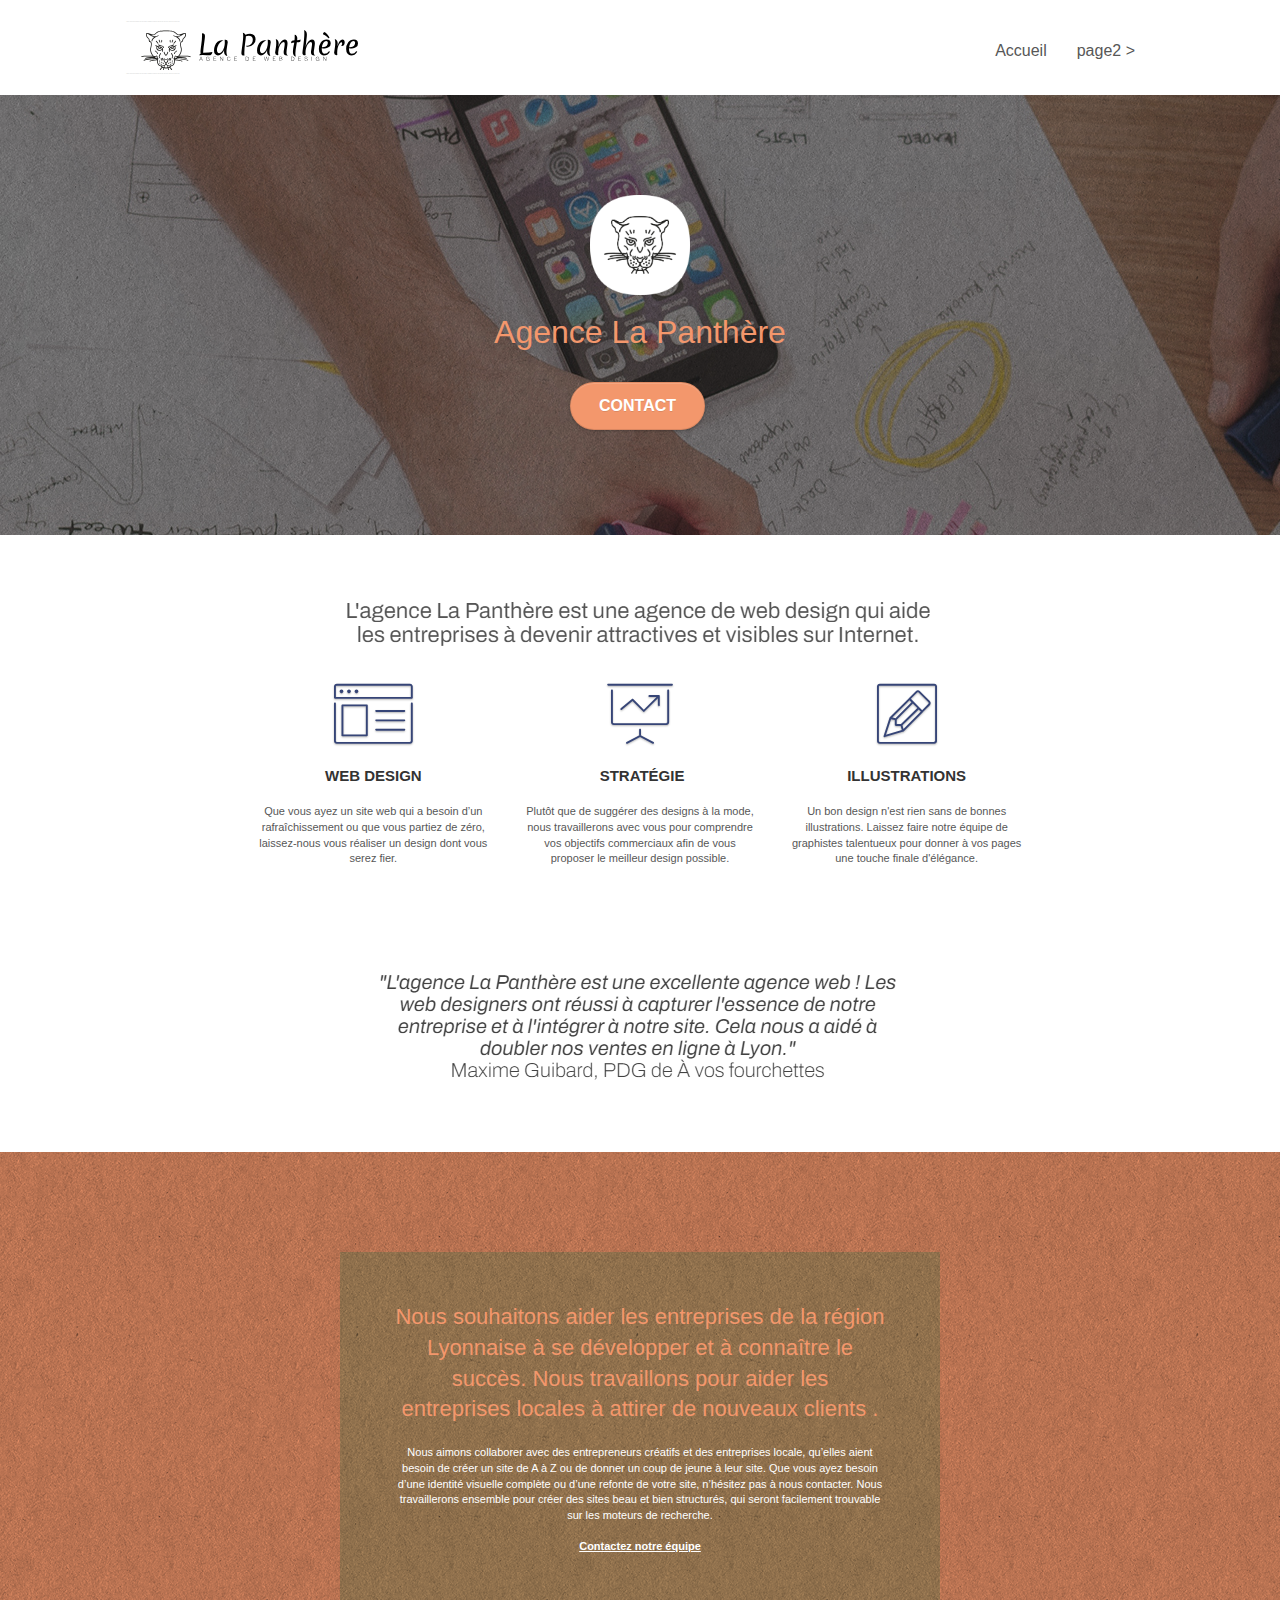
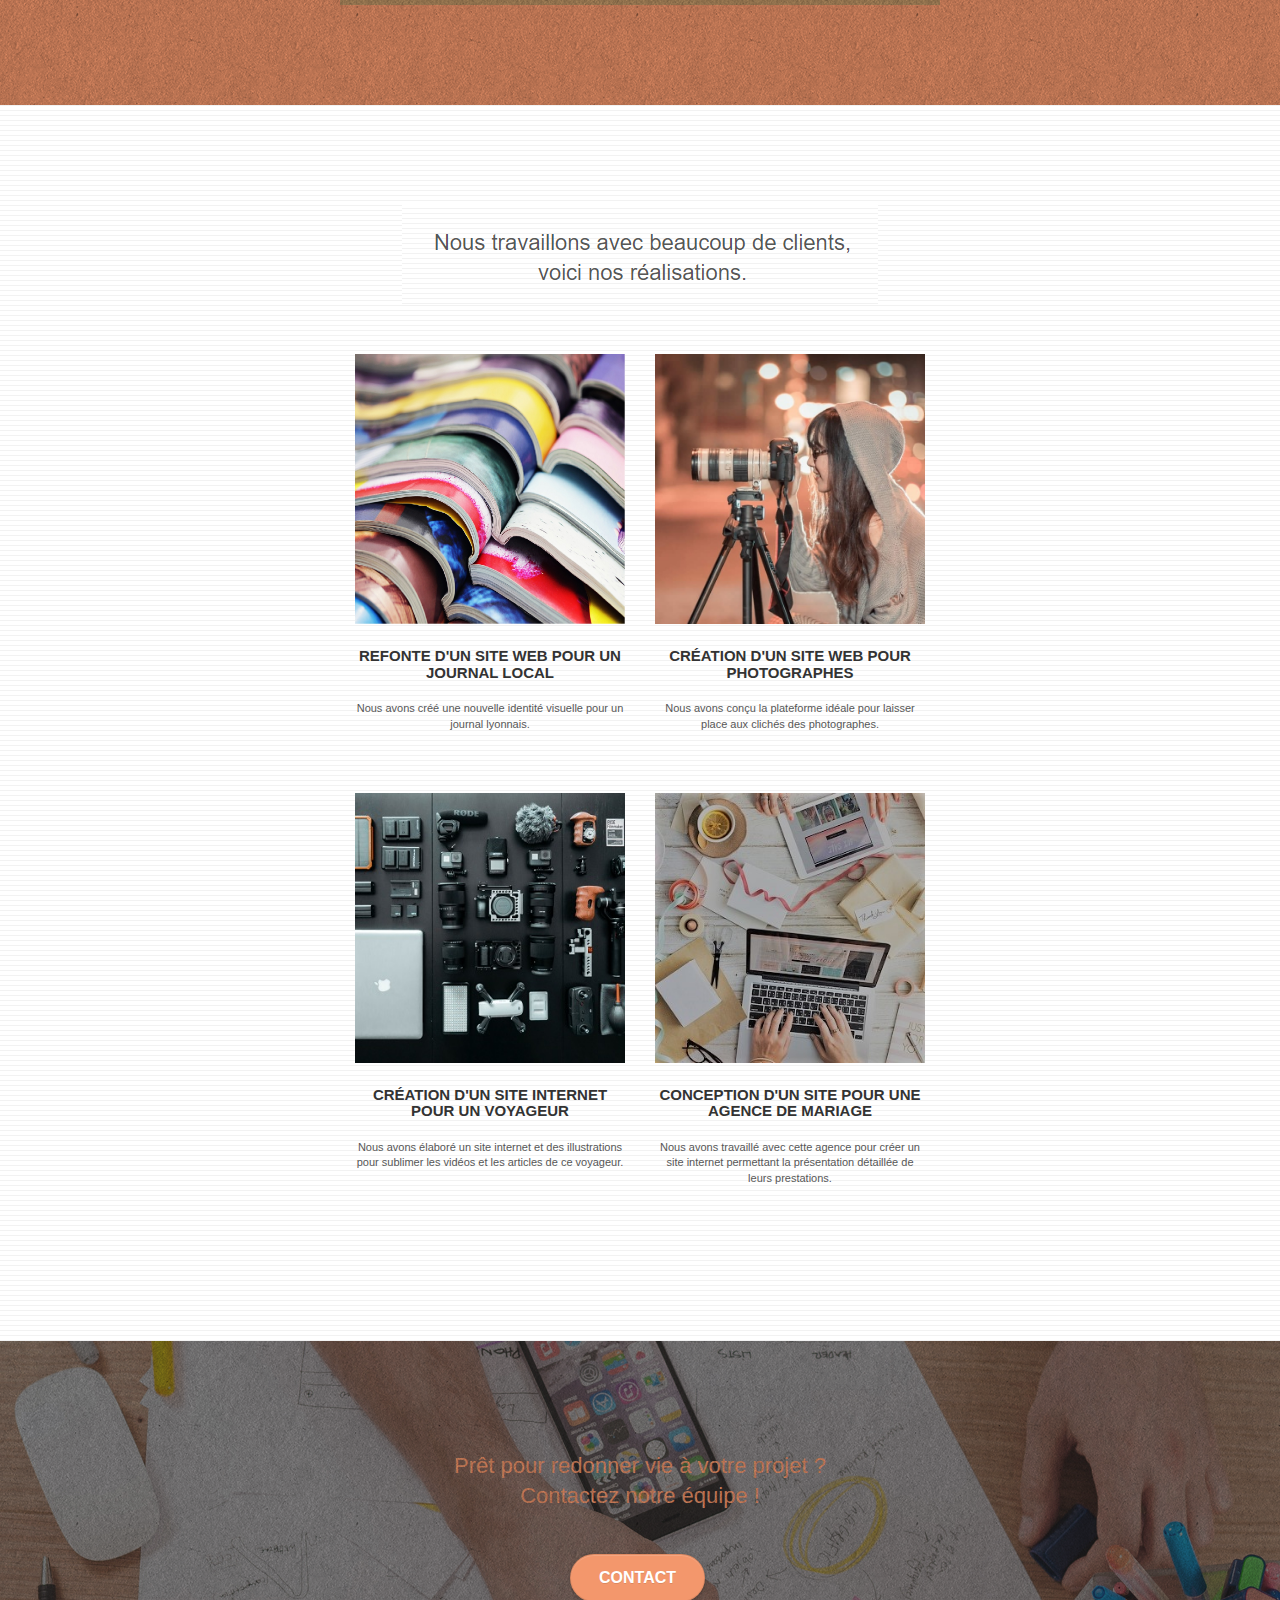
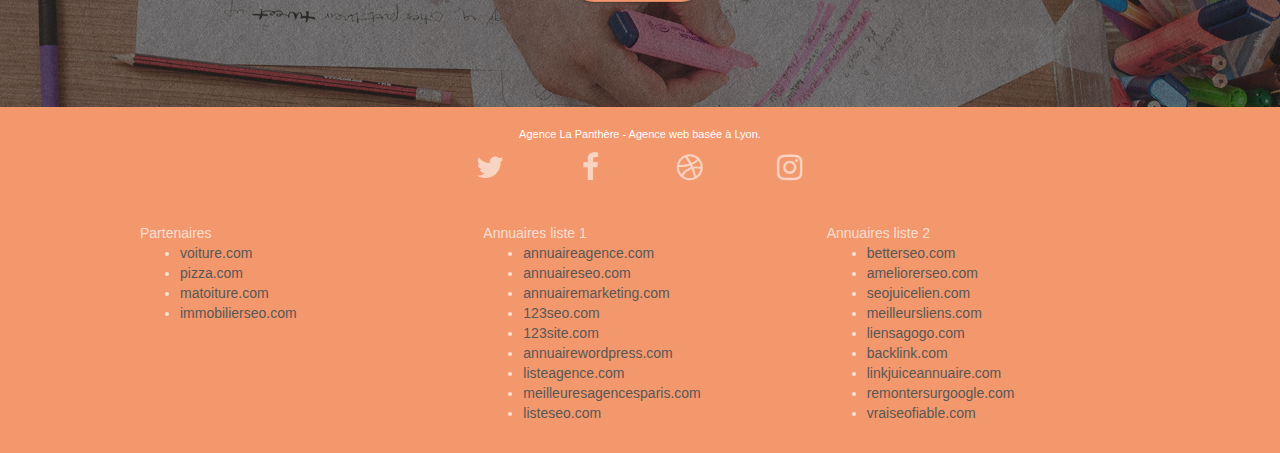
==== index.html @ d46cb7a5 "Initial commit" ====
<!doctype html>
<html lang="Default">
<head>
    <meta charset="utf-8">
    <meta name="keywords" content="seo, google, site web, site internet, agence design paris, agence design, agence design,agence design,agence design,agence design,agence design,agence design,agence design,agence design">
    <meta name="description" content="">
    <meta name="viewport" content="width=device-width, initial-scale=1.0, viewport-fit=cover">
    <link rel="shortcut icon" type="image/png" href="favicon.jpg">
    
	<link rel="stylesheet" type="text/css" href="./css/bootstrap.css">
	<link rel="stylesheet" type="text/css" href="style.css">
	<link rel="stylesheet" type="text/css" href="./css/font-awesome.css">
	<link rel="stylesheet" type="text/css" href="./css/et-line.css">
	
    
	<script src="./js/jquery-2.1.0.js"></script>
	<script src="./js/bootstrap.js"></script>
	<script src="./js/blocs.js"></script>
	<script src="./js/jquery.touchSwipe.js" defer></script>
	<script src="./js/gmaps.js"></script>

    <title>.</title>

    
<!-- Analytics -->
 
<!-- Analytics END -->
    
</head>
<body>
<!-- Principal conteneur -->
<div class="page-container">
    
<!-- bloc-0 -->
<div class="bloc bgc-white l-bloc " id="bloc-0">
	<div class="container bloc-sm">

		<nav class="navbar row">
			<div class="navbar-header">
				<div class="keywords" style="color:#cccccc;font-size:1px;">Agence web à paris, stratégie web, web design, illustrations, design de site web, site web, web, internet, site internet, site</div>
				<a class="navbar-brand" href="index.html"><img src="img/agence-la-panthere-monochrome.svg" alt="paris web design logo agence web meilleure agence" height="40" /></a>
				<div class="keywords" style="color:#cccccc;font-size:1px;">Agence web à paris, stratégie web, web design, illustrations, design de site web, site web, web, internet, site internet, site</div>
				<button id="nav-toggle" type="button" class="ui-navbar-toggle navbar-toggle" data-toggle="collapse" data-target=".navbar-1">
					<span class="sr-only">Toggle navigation</span><span class="icon-bar"></span><span class="icon-bar"></span><span class="icon-bar"></span>
				</button>
			</div>
			<div class="collapse navbar-collapse navbar-1 special-dropdown-nav">
				<ul class="site-navigation nav navbar-nav">
					<li>
						<a href="index.html">Accueil</a>
					</li>
					<li>
					</li>
					<li>
						<a href="page2.html">page2 &gt;</a>
					</li>
				</ul>
			</div>
		</nav>
	</div>
</div>
<!-- bloc-0 END -->

<!-- bloc-1-presentation -->
<div class="bloc bgc-dark-slate-blue bg-banniere d-bloc bg-t-edge bloc-bg-texture texture-paper b-parallax" id="bloc-1-hero">
	<div class="container bloc-lg">
		<div class="row tight-width-whitespace">
			<div class="col-sm-12">
				<img src="img/logo.png" class="center-block image-resize-mode" width="100" alt="Agence La Panthère, agence web paris, création logo paris" />
				<h1 class="text-center hero-bloc-text tc-white ">
					Agence La Panthère
				</h1>
				<div class="text-center">
					<a href="page2.html" class="btn btn-lg btn-clean btn-rd cta-hero btn-atomic-tangerine" id="cta-hero">Contact</a>
				</div>
			</div>
		</div>
	</div>
</div>
<!-- bloc-1-presentation END -->

<!-- bloc-2-services -->
<div class="bloc bgc-white l-bloc" id="bloc-2-services">
	<div class="container bloc-md">
		<div class="row">
			<div class="col-sm-12 text-center">
				<img alt="agence web, agence web paris, web design paris, stratégie web" src="img/title.png" />
			</div>
		</div>
		<div class="row voffset-lg med-width-whitespace">
			<div class="col-sm-4">
				<div class="text-center">
					<span class="et-icon-browser sm-shadow icon-dark-slate-blue icons icon-lg"></span>
				</div>
				<h3 class="mg-md text-center">
					Web design
				</h3>
				<p class="text-center ">
					Que vous ayez un site web qui a besoin d&rsquo;un rafraîchissement ou que vous partiez de zéro, laissez-nous vous réaliser un design dont vous serez fier.
				</p>
			</div>
			<div class="col-sm-4">
				<div class="text-center">
					<span class="et-icon-presentation sm-shadow icon-dark-slate-blue icons icon-lg"></span>
				</div>
				<h3 class="mg-md text-center">
					&nbsp;Stratégie
				</h3>
				<p class="text-center ">
					Plutôt que de suggérer des designs à la mode, nous travaillerons avec vous pour comprendre vos objectifs commerciaux afin de vous proposer le meilleur design possible.<br>
				</p>
			</div>
			<div class="col-sm-4">
				<div class="text-center">
					<span class="et-icon-edit sm-shadow icon-dark-slate-blue icons icon-lg"></span>
				</div>
				<h3 class="mg-md text-center">
					Illustrations
				</h3>
				<p class="text-center ">
					Un bon design n'est rien sans de bonnes illustrations. Laissez faire notre équipe de graphistes talentueux pour donner à vos pages une touche finale d'élégance.
				</p>
			</div>
		</div>
		<div class="row voffset-lg voffset">
			<div class="col-xs-12 col-md-8 col-md-offset-2 text-center">
				<img alt="agence web, agence web paris, web design paris, stratégie web" src="img/citation.png" />

			</div>
		</div>
	</div>
</div>
<!-- bloc-2-services END -->

<!-- bloc-3-what-i-do -->
<div class="bloc tc-white bgc-atomic-tangerine bg-presentation d-bloc bloc-bg-texture texture-paper b-parallax" id="bloc-3-what-i-do">
	<div class="container bloc-lg">
		<div class="row tight-width-whitespace black-background">
			<div class="col-sm-12">
				<h2 class="mg-md text-center tc-white">
					Nous souhaitons aider les entreprises de la région Lyonnaise à se développer et à connaître le succès. Nous travaillons pour aider les entreprises locales à attirer de nouveaux clients .<br>
				</h2>
				<p class="text-center white">
					Nous aimons collaborer avec des entrepreneurs créatifs et des entreprises locale, qu’elles aient besoin de créer un site de A à Z ou de donner un coup de jeune à leur site. Que vous ayez besoin d’une identité visuelle complète ou d’une refonte de votre site, n’hésitez pas à nous contacter. Nous travaillerons ensemble pour créer des sites beau et bien structurés, qui seront facilement trouvable sur les moteurs de recherche. <br><br><a class="ltc-white bold-link" href="page2.html">Contactez notre équipe</a><br>
				</p>
			</div>
		</div>
	</div>
</div>
<!-- bloc-3-what-i-do END -->

<!-- bloc-4-portfolio -->
<div class="bloc bgc-white bg-lines-h2-bg bg-repeat l-bloc" id="bloc-4-portfolio">
	<div class="container bloc-lg">
		<div class="row">
			<div class="col-sm-12 text-center">
				<img alt="agence web, agence web paris, web design paris, stratégie web" src="img/title2.png" />
			</div>
		</div>
		<div class="row tight-width-whitespace portfolio-row">
			<div class="col-sm-6">
				<a href="#" data-lightbox="img/1.jpg" data-gallery-id="gallery-1" data-caption="Refonte d'un site web pour un journal local" data-frame="snapshot-lb"><img src="img/1.jpg" alt="paris web design logo agence web meilleure agence et refonte site web journal" class="img-responsive portfolio-thumb" /></a>
				<h3 class="mg-md text-center">
					Refonte d'un site web pour un journal local
				</h3>
				<p class="text-center">
					Nous avons créé une nouvelle identité visuelle pour un journal lyonnais.
				</p>
			</div>
			<div class="col-sm-6">
				<a href="#" data-lightbox="img/2.jpg" data-gallery-id="gallery-1" data-caption="Création d'un site web pour photographes" data-frame="snapshot-lb"><img src="img/2.jpg" class="img-responsive portfolio-thumb" alt="paris web design logo agence web meilleure agence, Création d'un site web pour photographes" /></a>
				<h3 class="mg-md text-center">
					Création d'un site web pour photographes
				</h3>
				<p class="text-center">
					Nous avons conçu la plateforme idéale pour laisser place aux clichés des photographes.
				</p>
			</div>
		</div>
		<div class="row tight-width-whitespace portfolio-row">
			<div class="col-sm-6">
				<a href="#" data-lightbox="img/3.bmp" data-gallery-id="gallery-1" data-caption="Création d'un site internet pour un voyageur" data-frame="snapshot-lb"><img src="img/3.bmp" class="img-responsive portfolio-thumb" alt="paris web design logo agence web meilleure agence, Création d'un site web pour voyageur"/></a>
				<h3 class="mg-md text-center">
					Création d'un site internet pour un voyageur
				</h3>
				<p class="text-center">
					Nous avons élaboré un site internet et des illustrations pour sublimer les vidéos et les articles de ce voyageur.
				</p>
			</div>
			<div class="col-sm-6">
				<a href="#" data-lightbox="img/4.bmp" data-gallery-id="gallery-1" data-caption="Conception d'un site pour une agence de mariage" data-frame="snapshot-lb"><img src="img/4.bmp" class="img-responsive portfolio-thumb" alt="paris web design logo agence web meilleure agence, Création d'un site web pour agence de mariage" /></a>
				<h3 class="mg-md text-center">
					Conception d'un site pour une agence de mariage
				</h3>
				<p class="text-center">
					Nous avons travaillé avec cette agence pour créer un site internet permettant la présentation détaillée de leurs prestations.
				</p>
			</div>
		</div>
	</div>
</div>
<!-- bloc-4-portfolio END -->

<!-- bloc-5-cta -->
<div class="bloc bgc-dark-slate-blue bg-banniere d-bloc bloc-bg-texture texture-paper" id="bloc-5-cta">
	<div class="container bloc-lg">
		<div class="row">
			<h2 class="mg-md text-center tc-white">
				Prêt pour redonner vie à votre projet ?<br>Contactez notre équipe !
			</h2>
			<div class="col-sm-12 text-center">
				<a href="page2.html" class="btn btn-atomic-tangerine btn-clean btn-rd btn-lg cta-hero">Contact</a>
			</div>
		</div>
	</div>
</div>
<!-- bloc-5-cta END -->

<!-- Footer - bloc-8 -->
<div class="bloc bgc-atomic-tangerine d-bloc" id="bloc-8">
	<div class="container bloc-sm">
		<div class="row">
			<div class="col-sm-12">
				<p class="text-center white">
					Agence La Panthère - Agence web basée à Lyon.<br>
				</p>
				<div class="row row-no-gutters social">
					<div class="col-sm-3">
						<div class="text-center">
							<a class="social" href="index.html"><span class="fa fa-twitter icon-md"></span></a>
						</div>
					</div>
					<div class="col-sm-3">
						<div class="text-center">
							<a class="social" href="index.html"><span class="fa fa-facebook icon-md"></span></a>
						</div>
					</div>
					<div class="col-sm-3">
						<div class="text-center">
							<a class="social" href="index.html"><span class="fa fa-dribbble icon-md"></span></a>
						</div>
					</div>
					<div class="col-sm-3">
						<div class="text-center">
							<a class="social" href="index.html"><span class="fa fa-instagram icon-md"></span></a>
						</div>
					</div>
					<div class="keywords" style="color:#F3976C;">Agence web à paris, stratégie web, web design, illustrations, design de site web, site web, web, internet, site internet, site</div>
				</div>
				<div class="row">
					<div class="col-sm-4">
						Partenaires
							<ul>
								<li><a href="voiture.com">voiture.com</a></li>
								<li><a href="pizza.com">pizza.com</a></li>
								<li><a href="matoiture.com">matoiture.com</a></li>
								<li><a href="immobilierseo.com">immobilierseo.com</a></li>
							</ul>		
					</div>
					<div class="col-sm-4">
						Annuaires liste 1
						<ul>
							<li><a href="annuaireagence.com">annuaireagence.com</a></li>
							<li><a href="annuaireseo.com">annuaireseo.com</a></li>
							<li><a href="annuairemarketing.com">annuairemarketing.com</a></li>
							<li><a href="123seoture.com">123seo.com</a></li>
							<li><a href="123site.com">123site.com</a></li>
							<li><a href="annuairewordpress.com">annuairewordpress.com</a></li>
							<li><a href="listeagence.com">listeagence.com</a></li>
							<li><a href="meilleuresagencesparis.com">meilleuresagencesparis.com</a></li>
							<li><a href="listeseo.com">listeseo.com</a></li>
						</ul>
					</div>
					<div class="col-sm-4">
						Annuaires liste 2
						<ul>
							<li><a href="betterseo.com">betterseo.com</a></li>
							<li><a href="ameliorerseo.com">ameliorerseo.com</a></li>
							<li><a href="seojuicelien.com">seojuicelien.com</a></li>
							<li><a href="meilleursliens.com">meilleursliens.com</a></li>
							<li><a href="liensagogo.com">liensagogo.com</a></li>
							<li><a href="backlink.com">backlink.com</a></li>
							<li><a href="linkjuiceannuaire.com">linkjuiceannuaire.com</a></li>
							<li><a href="remontersurgoogle.com">remontersurgoogle.com</a></li>
							<li><a href="vraiseofiable.com">vraiseofiable.com</a></li>
						</ul>
					</div>
				</div>
			</div>
		</div>
	</div>
</div>
<!-- Footer - bloc-8 END -->

</div>
<!-- Principal conteneur END -->
    

</body>
</html>
---- style.css ----
body {
    margin: 0;
    padding: 0;
    background: #FFF;
    overflow-x: hidden;
    -webkit-font-smoothing: antialiased;
    -moz-osx-font-smoothing: grayscale;
}

a,
button {
    transition: all .3s ease-in-out;
    outline: none!important;
}

a:hover {
    text-decoration: none;
    cursor: pointer;
}

#page-loading-blocs-notifaction {
    position: fixed;
    top: 0;
    bottom: 0;
    width: 100%;
    z-index: 100000;
    background: #FFFFFF url("img/pageload-spinner.gif") no-repeat center center;
}

.bloc {
    width: 100%;
    clear: both;
    background: 50% 50% no-repeat;
    padding: 0 50px;
    -webkit-background-size: cover;
    -moz-background-size: cover;
    -o-background-size: cover;
    background-size: cover;
    position: relative;
}

.bloc .container {
    padding-left: 0;
    padding-right: 0;
}

.bloc-lg {
    padding: 100px 50px;
}

.bloc-md {
    padding: 50px;
}

.bloc-sm {
    padding: 20px 50px;
}

.bg-center,
.bg-l-edge,
.bg-r-edge,
.bg-t-edge,
.bg-b-edge,
.bg-tl-edge,
.bg-bl-edge,
.bg-tr-edge,
.bg-br-edge,
.bg-repeat {
    -webkit-background-size: auto!important;
    -moz-background-size: auto!important;
    -o-background-size: auto!important;
    background-size: auto!important;
}

.bg-repeat {
    background: repeat;
}

.bg-t-edge {
    background: top no-repeat;
}

.bloc-bg-texture::before {
    content: "";
    background-size: 2px 2px;
    position: absolute;
    top: 0;
    bottom: 0;
    left: 0;
    right: 0;
}

.texture-paper::before {
    background: url("img/texture-paper.png");
    background-size: 280px 280px;
}

.b-parallax {
    background-attachment: fixed;
}

.d-bloc {
    color: rgba(255, 255, 255, .7);
}

.d-bloc button:hover {
    color: rgba(255, 255, 255, .9);
}

.d-bloc .icon-round,
.d-bloc .icon-square,
.d-bloc .icon-rounded,
.d-bloc .icon-semi-rounded-a,
.d-bloc .icon-semi-rounded-b {
    border-color: rgba(255, 255, 255, .9);
}

.d-bloc .divider-h span {
    border-color: rgba(255, 255, 255, .2);
}

.d-bloc .a-btn,
.d-bloc .navbar a,
.d-bloc .navbar-brand,
.d-bloc a .icon-sm,
.d-bloc a .icon-md,
.d-bloc a .icon-lg,
.d-bloc a .icon-xl,
.d-bloc h1 a,
.d-bloc h2 a,
.d-bloc h3 a,
.d-bloc h4 a,
.d-bloc h5 a,
.d-bloc h6 a,
.d-bloc p a {
    color: rgba(255, 255, 255, .6);
}

.d-bloc .a-btn:hover,
.d-bloc .navbar a:hover,
.d-bloc .navbar-brand:hover,
.d-bloc a:hover .icon-sm,
.d-bloc a:hover .icon-md,
.d-bloc a:hover .icon-lg,
.d-bloc a:hover .icon-xl,
.d-bloc h1 a:hover,
.d-bloc h2 a:hover,
.d-bloc h3 a:hover,
.d-bloc h4 a:hover,
.d-bloc h5 a:hover,
.d-bloc h6 a:hover,
.d-bloc p a:hover {
    color: rgba(255, 255, 255, 1);
}

.d-bloc .navbar-toggle .icon-bar {
    background: rgba(255, 255, 255, 1);
}

.d-bloc .btn-wire,
.d-bloc .btn-wire:hover {
    color: rgba(255, 255, 255, 1);
    border-color: rgba(255, 255, 255, 1);
}

.d-bloc .panel {
    color: rgba(0, 0, 0, .5);
}

.d-bloc .panel button:hover {
    color: rgba(0, 0, 0, .7);
}

.d-bloc .panel icon {
    border-color: rgba(0, 0, 0, .7);
}

.d-bloc .panel .divider-h span {
    border-color: rgba(0, 0, 0, .1);
}

.d-bloc .panel .a-btn {
    color: rgba(0, 0, 0, .6);
}

.d-bloc .panel .a-btn:hover {
    color: rgba(0, 0, 0, 1);
}

.d-bloc .panel .btn-wire,
.d-bloc .panel .btn-wire:hover {
    color: rgba(0, 0, 0, .7);
    border-color: rgba(0, 0, 0, .3);
}

.d-bloc .panel,
.l-bloc {
    color: rgba(0, 0, 0, .5);
}

.d-bloc .panel button:hover,
.l-bloc button:hover {
    color: rgba(0, 0, 0, .7);
}

.l-bloc .icon-round,
.l-bloc .icon-square,
.l-bloc .icon-rounded,
.l-bloc .icon-semi-rounded-a,
.l-bloc .icon-semi-rounded-b {
    border-color: rgba(0, 0, 0, .7);
}

.d-bloc .panel .divider-h span,
.l-bloc .divider-h span {
    border-color: rgba(0, 0, 0, .1);
}

.d-bloc .panel .a-btn,
.l-bloc .a-btn,
.l-bloc .navbar a,
.l-bloc .navbar-brand,
.l-bloc a .icon-sm,
.l-bloc a .icon-md,
.l-bloc a .icon-lg,
.l-bloc a .icon-xl,
.l-bloc h1 a,
.l-bloc h2 a,
.l-bloc h3 a,
.l-bloc h4 a,
.l-bloc h5 a,
.l-bloc h6 a,
.l-bloc p a {
    color: rgba(0, 0, 0, .6);
}

.d-bloc .panel .a-btn:hover,
.l-bloc .a-btn:hover,
.l-bloc .navbar a:hover,
.l-bloc .navbar-brand:hover,
.l-bloc a:hover .icon-sm,
.l-bloc a:hover .icon-md,
.l-bloc a:hover .icon-lg,
.l-bloc a:hover .icon-xl,
.l-bloc h1 a:hover,
.l-bloc h2 a:hover,
.l-bloc h3 a:hover,
.l-bloc h4 a:hover,
.l-bloc h5 a:hover,
.l-bloc h6 a:hover,
.l-bloc p a:hover {
    color: rgba(0, 0, 0, 1);
}

.l-bloc .navbar-toggle .icon-bar {
    color: rgba(0, 0, 0, .6);
}

.d-bloc .panel .btn-wire,
.d-bloc .panel .btn-wire:hover,
.l-bloc .btn-wire,
.l-bloc .btn-wire:hover {
    color: rgba(0, 0, 0, .7);
    border-color: rgba(0, 0, 0, .3);
}

.voffset {
    margin-top: 30px;
}

.voffset-lg {
    margin-top: 80px;
}

.row-no-gutters {
    margin-right: 0;
    margin-left: 0;
}

.row.row-no-gutters > [class^="col-"],
.row.row-no-gutters > [class*=" col-"] {
    padding-right: 0;
    padding-left: 0;
}

#bloc-1-hero h1 {
    font-size: 32px;
}

.navbar {
    margin-bottom: 0;
    z-index: 1;
}

.navbar-brand {
    height: auto;
    padding: 3px 15px;
    font-size: 25px;
    font-weight: normal;
    font-weight: 600;
    line-height: 44px;
}

.navbar-brand img {
    max-height: 200px;
    margin: 0 5px 0 0;
    display: inline;
}

.navbar-brand img[src$=svg] {
    min-width: 100px;
}

.nav-center .navbar-brand img {
    margin: 0;
}

.navbar .nav {
    padding-top: 2px;
    margin-right: -16px;
    float: right;
    z-index: 1;
}

.nav > li {
    float: left;
    margin-top: 4px;
    font-size: 16px;
}

.navbar-nav .open .dropdown-menu > li > a {
    text-align: inherit;
}

.nav > li a:hover,
.nav > li a:focus {
    background: transparent;
}

.navbar-toggle {
    margin: 10px 10px 0 0;
    border: 0px;
}

.navbar-toggle:hover {
    background: transparent!important;
}

.navbar-toggle .icon-bar {
    background-color: rgba(0, 0, 0, .5);
    width: 26px;
}

.nav-invert .navbar .nav {
    float: left;
}

.nav-invert .navbar-header,
.nav-invert .navbar-brand {
    float: right;
    position: relative;
    z-index: 2;
}

@media (min-width: 768px) {
    .site-navigation {
        position: absolute;
        top: 50%;
        right: 20px;
        transform: translate(0, -50%);
        -webkit-transform: translateY(-50%);
    }
    .nav > li .dropdown-menu a,
    .nav > li .dropdown-menu a:hover {
        color: #484848;
    }
    .nav-invert .site-navigation {
        left: 0;
        right: 0;
    }
    .nav-center {
        text-align: center;
    }
    .nav-center .navbar-header {
        width: 100%;
    }
    .nav-center .navbar-header,
    .nav-center .navbar-brand,
    .nav-center .nav > li {
        float: none;
        display: inline-block;
    }
    .nav-center .site-navigation {
        position: relative;
        width: 100%;
        right: 0;
        margin-right: 0px;
        margin-top: 20px;
    }
    .nav-center.mini-nav .navbar-toggle {
        float: none;
        margin: 10px auto 0;
    }
}

.nav > li > .dropdown a {
    background: none!important;
    display: block;
    padding: 14px 15px;
}

nav .caret {
    margin: 0 5px;
}

.dropdown-menu .dropdown-menu {
    top: -8px;
    left: 100%;
}

.dropdown-menu .dropmenu-flow-right {
    top: 100%;
    left: 0;
    margin-left: -1px;
    border-top-left-radius: 0;
    border-top-right-radius: 0;
}

.dropdown-menu .dropdown span {
    border: 4px solid black;
    border-top-color: transparent;
    border-right-color: transparent;
    border-bottom-color: transparent;
    margin: 6px -5px 0 0!important;
    float: right;
}

.mg-md {
    margin-top: 10px;
    margin-bottom: 20px;
}

.mg-lg {
    margin-top: 10px;
    margin-bottom: 40px;
}

.btn {
    margin: 0 5px 5px 0;
}

.btn.pull-right {
    margin: 0 0 5px 5px;
}

.btn-d,
.btn-d:hover,
.btn-d:focus {
    color: #FFF;
    background: rgba(0, 0, 0, .3);
}

button {
    outline: none!important;
}

.btn-rd {
    border-radius: 40px;
}

.btn-clean {
    border: 1px solid rgba(0, 0, 0, .08);
    border-bottom-color: rgba(0, 0, 0, .1);
    text-shadow: 0 1px 0 rgba(0, 0, 1, .1);
    box-shadow: 0 1px 3px rgba(0, 0, 1, .25), inset 0 1px 0 0 rgba(255, 255, 255, .15);
}

.icon-md {
    font-size: 30px!important;
}

.icon-lg {
    font-size: 60px!important;
}

.sm-shadow {
    text-shadow: 0 1px 2px rgba(0, 0, 0, .3);
}

.panel-sq,
.panel-sq .panel-heading,
.panel-sq .panel-footer {
    border-radius: 0;
}

.panel-rd {
    border-radius: 30px;
}

.panel-rd .panel-heading {
    border-radius: 29px 29px 0 0;
}

.panel-rd .panel-footer {
    border-radius: 0 0 29px 29px;
}

.form-control {
    border-color: rgba(0, 0, 0, .1);
    box-shadow: none;
}

.scrollToTop {
    width: 40px;
    height: 40px;
    position: fixed;
    bottom: 20px;
    right: 20px;
    opacity: 0;
    z-index: 500;
    transition: all .3s ease-in-out;
}

.scrollToTop span {
    margin-top: 6px;
}

.showScrollTop {
    font-size: 14px;
    opacity: 1;
}

a[data-lightbox] {
    position: relative;
    display: block;
    text-align: center;
}

a[data-lightbox]:hover::before {
    content: "+";
    font-family: "HelveticaNeue-Light", "Helvetica Neue Light", "Helvetica Neue", Helvetica, Arial;
    font-size: 32px;
    width: 50px;
    height: 50px;
    margin-left: -25px;
    border-radius: 50%;
    background: rgba(0, 0, 0, .6);
    color: #FFF;
    font-weight: 100;
    z-index: 1;
    position: absolute;
    top: 50%;
    transform: translateY(-50%);
    -webkit-transform: translateY(-50%);
}

a[data-lightbox]:hover img {
    opacity: 0.6;
    -webkit-animation-fill-mode: none;
    animation-fill-mode: none;
}

#lightbox-modal {
    display: flex;
    align-items: center;
}

#lightbox-modal .modal-dialog {
    width: 90%;
    max-width: 900px;
    margin: 0 auto 0;
}

#lightbox-modal .modal-dialog img {
    max-height: 90vh;
    margin: 0 auto;
}

.lightbox-caption {
    padding: 20px;
    color: #FFF;
    background: rgba(0, 0, 0, .5);
    position: absolute;
    left: 15px;
    right: 15px;
    bottom: 5px;
}

.close-lightbox {
    color: #FFF;
    font-size: 30px;
    position: absolute;
    top: 20px;
    right: 20px;
    z-index: 20;
    background: rgba(0, 0, 0, .5);
    border: none;
    line-height: 30px;
    padding: 0 9px 5px;
    opacity: 0.3;
}

.close-lightbox:hover,
.next-lightbox:hover,
.prev-lightbox:hover {
    opacity: 1.0;
    color: #FFF;
}

.next-lightbox,
.prev-lightbox {
    font-size: 20px;
    color: rgba(255, 255, 255, .9);
    background: rgba(0, 0, 0, .5);
    transition: all .2s ease-in-out;
    position: absolute;
    top: 45%;
    z-index: 1;
    opacity: 0.4;
}

.next-lightbox {
    padding: 6px 8px 1px 13px;
    right: 25px;
}

.prev-lightbox {
    padding: 6px 13px 1px 10px;
    left: 25px;
}

.snapshot-lb .modal-body {
    padding-bottom: 45px;
}

.snapshot-lb .lightbox-caption {
    padding: 0;
    color: rgba(0, 0, 0, .5);
    background: none;
}

h1,
h2,
h3,
h4,
h5,
h6,
p,
label,
.btn,
a {
    font-family: "helvetica";
    font-weight: 400;
    color: #575757!important;
}

.container {
    max-width: 1000px;
}

.hero-bloc-text {
    font-size: 38px;
}

.hero-bloc-text-sub {
    font-size: 36px;
}

.statement-bloc-text {
    line-height: 26px;
    font-style: italic;
    font-size: 20px;
    text-align: center;
    font-weight: lighter;
    max-width: 520px;
    margin: auto auto auto auto;
}

p {
    font-size: 11px;
}

.tight-width-whitespace {
    max-width: 600px;
    margin: auto auto auto auto;
}

.h1 {
    font-size: 20px;
    font-family: "Open Sans";
}

.cta-hero {
    margin-top: 22px;
    color: #FFFFFF!important;
    text-transform: uppercase;
    padding: 12px 28px 12px 28px;
    font-size: 16px;
    font-weight: 700;
}

.social {
    max-width: 400px;
    margin: auto auto auto auto;
}

h2 {
    font-size: 22px;
    line-height: 1.4em;
}

h3 {
    font-size: 15px;
    text-transform: uppercase;
    font-weight: 700;
    color: #333333!important;
}

.med-width-whitespace {
    max-width: 800px;
    margin: auto auto auto auto;
    box-shadow: 0px 0px 0px #000000;
}

h1 {
    color: #333333!important;
}

h4 {
    color: #333333!important;
}

.icons {
    margin-bottom: 14px;
    margin-top: 24px;
}

.white {
    color: #FFFFFF!important;
}

.portfolio-thumb {
    margin-bottom: 24px;
}

.portfolio-row {
    margin-bottom: 44px;
    margin-top: 50px;
}

.avatar {
    box-shadow: 0px 4px 9px rgba(0, 0, 0, 0.3);
}

.black-background {
    background-color: rgba(165, 147, 99, 0.7);
    padding: 40px 40px 40px 40px;
}

.bold-link {
    font-weight: 900;
    text-decoration: underline!important;
}

.bgc-white {
    background-color: #FFFFFF;
}

.bgc-dark-slate-blue {
    background-color: #364577;
}

.bgc-atomic-tangerine {
    background-color: #F3976C;
}

.tc-white {
    color: #F3976C!important;
}

.btn-atomic-tangerine {
    background: #F3976C;
    color: #FFFFFF!important;
}

.btn-atomic-tangerine:hover {
    background: #c27956!important;
    color: #FFFFFF!important;
}

.ltc-white {
    color: #FFFFFF!important;
}

.ltc-white:hover {
    color: #cccccc!important;
}

.ltc-atomic-tangerine {
    color: #F3976C!important;
}

.ltc-atomic-tangerine:hover {
    color: #c27956!important;
}

.icon-dark-slate-blue {
    color: #364577!important;
    border-color: #364577!important;
}

.bg-dots-bg {
    background-image: url("img/dots-bg.png");
}

.bg-lines-h2-bg {
    background-image: url("img/lines-h2-bg.png");
}

.bg-banniere {
    background-image: url("img/agence-la-panthere.jpg");
}

.bg-presentation {
    background-image: url("img/image-de-presentation.bmp");
}

@media (max-width: 1024px) {
    .bloc {
        padding-left: 20px;
        padding-right: 20px;
    }
    .bloc.full-width-bloc,
    .bloc-tile-2.full-width-bloc .container,
    .bloc-tile-3.full-width-bloc .container,
    .bloc-tile-4.full-width-bloc .container {
        padding-left: 0;
        padding-right: 0;
    }
}

@media (max-width: 992px) and (min-width: 768px) {
    .navbar .nav {
        max-width: 80%
    }
    .nav-center.navbar .nav {
        max-width: 100%
    }
}

@media only screen and (min-device-width: 768px) and (max-device-width: 1024px) and (orientation: landscape) {
    .b-parallax {
        background-attachment: scroll;
    }
}

@media only screen and (min-device-width: 1024px) and (max-device-width: 1366px) and (-webkit-min-device-pixel-ratio: 1.5) {
    .b-parallax {
        background-attachment: scroll;
    }
}

@media (max-width: 991px) {
    .container {
        width: 100%;
    }
    .b-parallax {
        background-attachment: scroll;
    }
    .page-container,
    #hero-bloc {
        overflow-x: hidden;
        position: relative;
    }
    .bloc {
        padding-left: constant(safe-area-inset-left);
        padding-right: constant(safe-area-inset-right);
    }
    .bloc-group,
    .bloc-group .bloc {
        display: block;
        width: 100%;
    }
    .bloc-fill-screen .fill-bloc-top-edge,
    .bloc-fill-screen .fill-bloc-bottom-edge {
        padding: 0 20px;
        padding-left: constant(safe-area-inset-left);
        padding-right: constant(safe-area-inset-right);
    }
}

@media (max-width: 767px) {
    .page-container {
        overflow-x: hidden;
        position: relative;
    }
    h1,
    h2,
    h3,
    h4,
    h5,
    h6,
    p,
    #disqus_thread {
        padding-left: 10px!important;
        padding-right: 10px!important;
    }
    .b-parallax {
        background-attachment: scroll;
    }
    .navbar .nav {
        padding-top: 0;
        border-top: 1px solid rgba(0, 0, 0, .2);
        float: none!important;
    }
    .navbar.row {
        margin-left: 0;
        margin-right: 0;
    }
    .site-navigation {
        position: inherit;
        transform: none;
        -webkit-transform: none;
        -ms-transform: none;
    }
    .nav > li {
        margin-top: 0;
        border-bottom: 1px solid rgba(0, 0, 0, .1);
        background: rgba(0, 0, 0, .05);
        text-align: left;
        padding-left: 15px;
        width: 100%;
    }
    .nav > li:hover {
        background: rgba(0, 0, 0, .08);
    }
    .dropdown .dropdown a .caret {
        float: none;
        margin: 5px 0 0 10px!important;
        border: 4px solid black;
        border-bottom-color: transparent;
        border-right-color: transparent;
        border-left-color: transparent;
    }
    #hero-bloc .navbar .nav {
        background: rgba(0, 0, 0, .8);
    }
    #hero-bloc .navbar .nav a {
        color: rgba(255, 255, 255, .6);
    }
    .hero {
        padding: 50px 0;
    }
    .hero-nav {
        left: -1px;
        right: -1px;
    }
    .navbar-collapse {
        padding: 0;
        overflow-x: hidden;
        -webkit-box-shadow: none;
        box-shadow: none;
    }
    .navbar-brand img {
        max-height: 40px;
        width: auto;
    }
    .nav-invert .navbar-header {
        float: none;
        width: 100%;
    }
    .nav-invert .navbar-toggle {
        float: left;
        margin-left: 10px;
    }
    .bloc {
        padding-left: 0;
        padding-right: 0;
    }
    .bloc-xxl,
    .bloc-xl,
    .bloc-lg {
        padding: 40px 0;
    }
    .bloc-sm,
    .bloc-md {
        padding-left: 0;
        padding-right: 0;
    }
    .bloc-tile-2 .container,
    .bloc-tile-3 .container,
    .bloc-tile-4 .container,
    .bloc-fill-screen .fill-bloc-top-edge,
    .bloc-fill-screen .fill-bloc-bottom-edge {
        padding-left: 0;
        padding-right: 0;
    }
    .a-block {
        padding: 0 10px;
    }
    .btn-dwn {
        display: none;
    }
    .voffset {
        margin-top: 5px;
    }
    .voffset-md {
        margin-top: 20px;
    }
    .voffset-lg {
        margin-top: 30px;
    }
    form {
        padding: 5px;
    }
    .close-lightbox {
        display: inline-block;
    }
    .blocsapp-device-iphone5 {
        background-size: 216px 425px;
        padding-top: 60px;
        width: 216px;
        height: 425px;
    }
    .blocsapp-device-iphone5 img {
        width: 180px;
        height: 320px;
    }
}

@media (max-width: 400px) {
    .bloc {
        padding-left: 0;
        padding-right: 0;
    }
}

@media (max-width: 767px) {
    .bloc-mob-center-text {
        text-align: center;
    }
}
---- css/et-line.css ----
@font-face {
    font-family: et-line;
    src: url(../fonts/et-line.eot);
    src: url(../fonts/et-line.eot?#iefix) format('embedded-opentype'), url(../fonts/et-line.woff) format('woff'), url(../fonts/et-line.ttf) format('truetype'), url(../fonts/et-line.svg#et-line) format('svg');
    font-weight: 400;
    font-style: normal
}

.et-icon-adjustments,
.et-icon-alarmclock,
.et-icon-anchor,
.et-icon-aperture,
.et-icon-attachment,
.et-icon-bargraph,
.et-icon-basket,
.et-icon-beaker,
.et-icon-bike,
.et-icon-book-open,
.et-icon-briefcase,
.et-icon-browser,
.et-icon-calendar,
.et-icon-camera,
.et-icon-caution,
.et-icon-chat,
.et-icon-circle-compass,
.et-icon-clipboard,
.et-icon-clock,
.et-icon-cloud,
.et-icon-compass,
.et-icon-desktop,
.et-icon-dial,
.et-icon-document,
.et-icon-documents,
.et-icon-download,
.et-icon-dribbble,
.et-icon-edit,
.et-icon-envelope,
.et-icon-expand,
.et-icon-facebook,
.et-icon-flag,
.et-icon-focus,
.et-icon-gears,
.et-icon-genius,
.et-icon-gift,
.et-icon-global,
.et-icon-globe,
.et-icon-googleplus,
.et-icon-grid,
.et-icon-happy,
.et-icon-hazardous,
.et-icon-heart,
.et-icon-hotairballoon,
.et-icon-hourglass,
.et-icon-key,
.et-icon-laptop,
.et-icon-layers,
.et-icon-lifesaver,
.et-icon-lightbulb,
.et-icon-linegraph,
.et-icon-linkedin,
.et-icon-lock,
.et-icon-magnifying-glass,
.et-icon-map,
.et-icon-map-pin,
.et-icon-megaphone,
.et-icon-mic,
.et-icon-mobile,
.et-icon-newspaper,
.et-icon-notebook,
.et-icon-paintbrush,
.et-icon-paperclip,
.et-icon-pencil,
.et-icon-phone,
.et-icon-picture,
.et-icon-pictures,
.et-icon-piechart,
.et-icon-presentation,
.et-icon-pricetags,
.et-icon-printer,
.et-icon-profile-female,
.et-icon-profile-male,
.et-icon-puzzle,
.et-icon-quote,
.et-icon-recycle,
.et-icon-refresh,
.et-icon-ribbon,
.et-icon-rss,
.et-icon-sad,
.et-icon-scissors,
.et-icon-scope,
.et-icon-search,
.et-icon-shield,
.et-icon-speedometer,
.et-icon-strategy,
.et-icon-streetsign,
.et-icon-tablet,
.et-icon-target,
.et-icon-telescope,
.et-icon-toolbox,
.et-icon-tools,
.et-icon-tools-2,
.et-icon-trophy,
.et-icon-tumblr,
.et-icon-twitter,
.et-icon-upload,
.et-icon-video,
.et-icon-wallet,
.et-icon-wine {
    font-family: et-line;
    speak: none;
    font-style: normal;
    font-weight: 400;
    font-variant: normal;
    text-transform: none;
    line-height: 1;
    -webkit-font-smoothing: antialiased;
    -moz-osx-font-smoothing: grayscale;
    display: inline-block
}

.et-icon-mobile:before {
    content: "\e000"
}

.et-icon-laptop:before {
    content: "\e001"
}

.et-icon-desktop:before {
    content: "\e002"
}

.et-icon-tablet:before {
    content: "\e003"
}

.et-icon-phone:before {
    content: "\e004"
}

.et-icon-document:before {
    content: "\e005"
}

.et-icon-documents:before {
    content: "\e006"
}

.et-icon-search:before {
    content: "\e007"
}

.et-icon-clipboard:before {
    content: "\e008"
}

.et-icon-newspaper:before {
    content: "\e009"
}

.et-icon-notebook:before {
    content: "\e00a"
}

.et-icon-book-open:before {
    content: "\e00b"
}

.et-icon-browser:before {
    content: "\e00c"
}

.et-icon-calendar:before {
    content: "\e00d"
}

.et-icon-presentation:before {
    content: "\e00e"
}

.et-icon-picture:before {
    content: "\e00f"
}

.et-icon-pictures:before {
    content: "\e010"
}

.et-icon-video:before {
    content: "\e011"
}

.et-icon-camera:before {
    content: "\e012"
}

.et-icon-printer:before {
    content: "\e013"
}

.et-icon-toolbox:before {
    content: "\e014"
}

.et-icon-briefcase:before {
    content: "\e015"
}

.et-icon-wallet:before {
    content: "\e016"
}

.et-icon-gift:before {
    content: "\e017"
}

.et-icon-bargraph:before {
    content: "\e018"
}

.et-icon-grid:before {
    content: "\e019"
}

.et-icon-expand:before {
    content: "\e01a"
}

.et-icon-focus:before {
    content: "\e01b"
}

.et-icon-edit:before {
    content: "\e01c"
}

.et-icon-adjustments:before {
    content: "\e01d"
}

.et-icon-ribbon:before {
    content: "\e01e"
}

.et-icon-hourglass:before {
    content: "\e01f"
}

.et-icon-lock:before {
    content: "\e020"
}

.et-icon-megaphone:before {
    content: "\e021"
}

.et-icon-shield:before {
    content: "\e022"
}

.et-icon-trophy:before {
    content: "\e023"
}

.et-icon-flag:before {
    content: "\e024"
}

.et-icon-map:before {
    content: "\e025"
}

.et-icon-puzzle:before {
    content: "\e026"
}

.et-icon-basket:before {
    content: "\e027"
}

.et-icon-envelope:before {
    content: "\e028"
}

.et-icon-streetsign:before {
    content: "\e029"
}

.et-icon-telescope:before {
    content: "\e02a"
}

.et-icon-gears:before {
    content: "\e02b"
}

.et-icon-key:before {
    content: "\e02c"
}

.et-icon-paperclip:before {
    content: "\e02d"
}

.et-icon-attachment:before {
    content: "\e02e"
}

.et-icon-pricetags:before {
    content: "\e02f"
}

.et-icon-lightbulb:before {
    content: "\e030"
}

.et-icon-layers:before {
    content: "\e031"
}

.et-icon-pencil:before {
    content: "\e032"
}

.et-icon-tools:before {
    content: "\e033"
}

.et-icon-tools-2:before {
    content: "\e034"
}

.et-icon-scissors:before {
    content: "\e035"
}

.et-icon-paintbrush:before {
    content: "\e036"
}

.et-icon-magnifying-glass:before {
    content: "\e037"
}

.et-icon-circle-compass:before {
    content: "\e038"
}

.et-icon-linegraph:before {
    content: "\e039"
}

.et-icon-mic:before {
    content: "\e03a"
}

.et-icon-strategy:before {
    content: "\e03b"
}

.et-icon-beaker:before {
    content: "\e03c"
}

.et-icon-caution:before {
    content: "\e03d"
}

.et-icon-recycle:before {
    content: "\e03e"
}

.et-icon-anchor:before {
    content: "\e03f"
}

.et-icon-profile-male:before {
    content: "\e040"
}

.et-icon-profile-female:before {
    content: "\e041"
}

.et-icon-bike:before {
    content: "\e042"
}

.et-icon-wine:before {
    content: "\e043"
}

.et-icon-hotairballoon:before {
    content: "\e044"
}

.et-icon-globe:before {
    content: "\e045"
}

.et-icon-genius:before {
    content: "\e046"
}

.et-icon-map-pin:before {
    content: "\e047"
}

.et-icon-dial:before {
    content: "\e048"
}

.et-icon-chat:before {
    content: "\e049"
}

.et-icon-heart:before {
    content: "\e04a"
}

.et-icon-cloud:before {
    content: "\e04b"
}

.et-icon-upload:before {
    content: "\e04c"
}

.et-icon-download:before {
    content: "\e04d"
}

.et-icon-target:before {
    content: "\e04e"
}

.et-icon-hazardous:before {
    content: "\e04f"
}

.et-icon-piechart:before {
    content: "\e050"
}

.et-icon-speedometer:before {
    content: "\e051"
}

.et-icon-global:before {
    content: "\e052"
}

.et-icon-compass:before {
    content: "\e053"
}

.et-icon-lifesaver:before {
    content: "\e054"
}

.et-icon-clock:before {
    content: "\e055"
}

.et-icon-aperture:before {
    content: "\e056"
}

.et-icon-quote:before {
    content: "\e057"
}

.et-icon-scope:before {
    content: "\e058"
}

.et-icon-alarmclock:before {
    content: "\e059"
}

.et-icon-refresh:before {
    content: "\e05a"
}

.et-icon-happy:before {
    content: "\e05b"
}

.et-icon-sad:before {
    content: "\e05c"
}

.et-icon-facebook:before {
    content: "\e05d"
}

.et-icon-twitter:before {
    content: "\e05e"
}

.et-icon-googleplus:before {
    content: "\e05f"
}

.et-icon-rss:before {
    content: "\e060"
}

.et-icon-tumblr:before {
    content: "\e061"
}

.et-icon-linkedin:before {
    content: "\e062"
}

.et-icon-dribbble:before {
    content: "\e063"
}
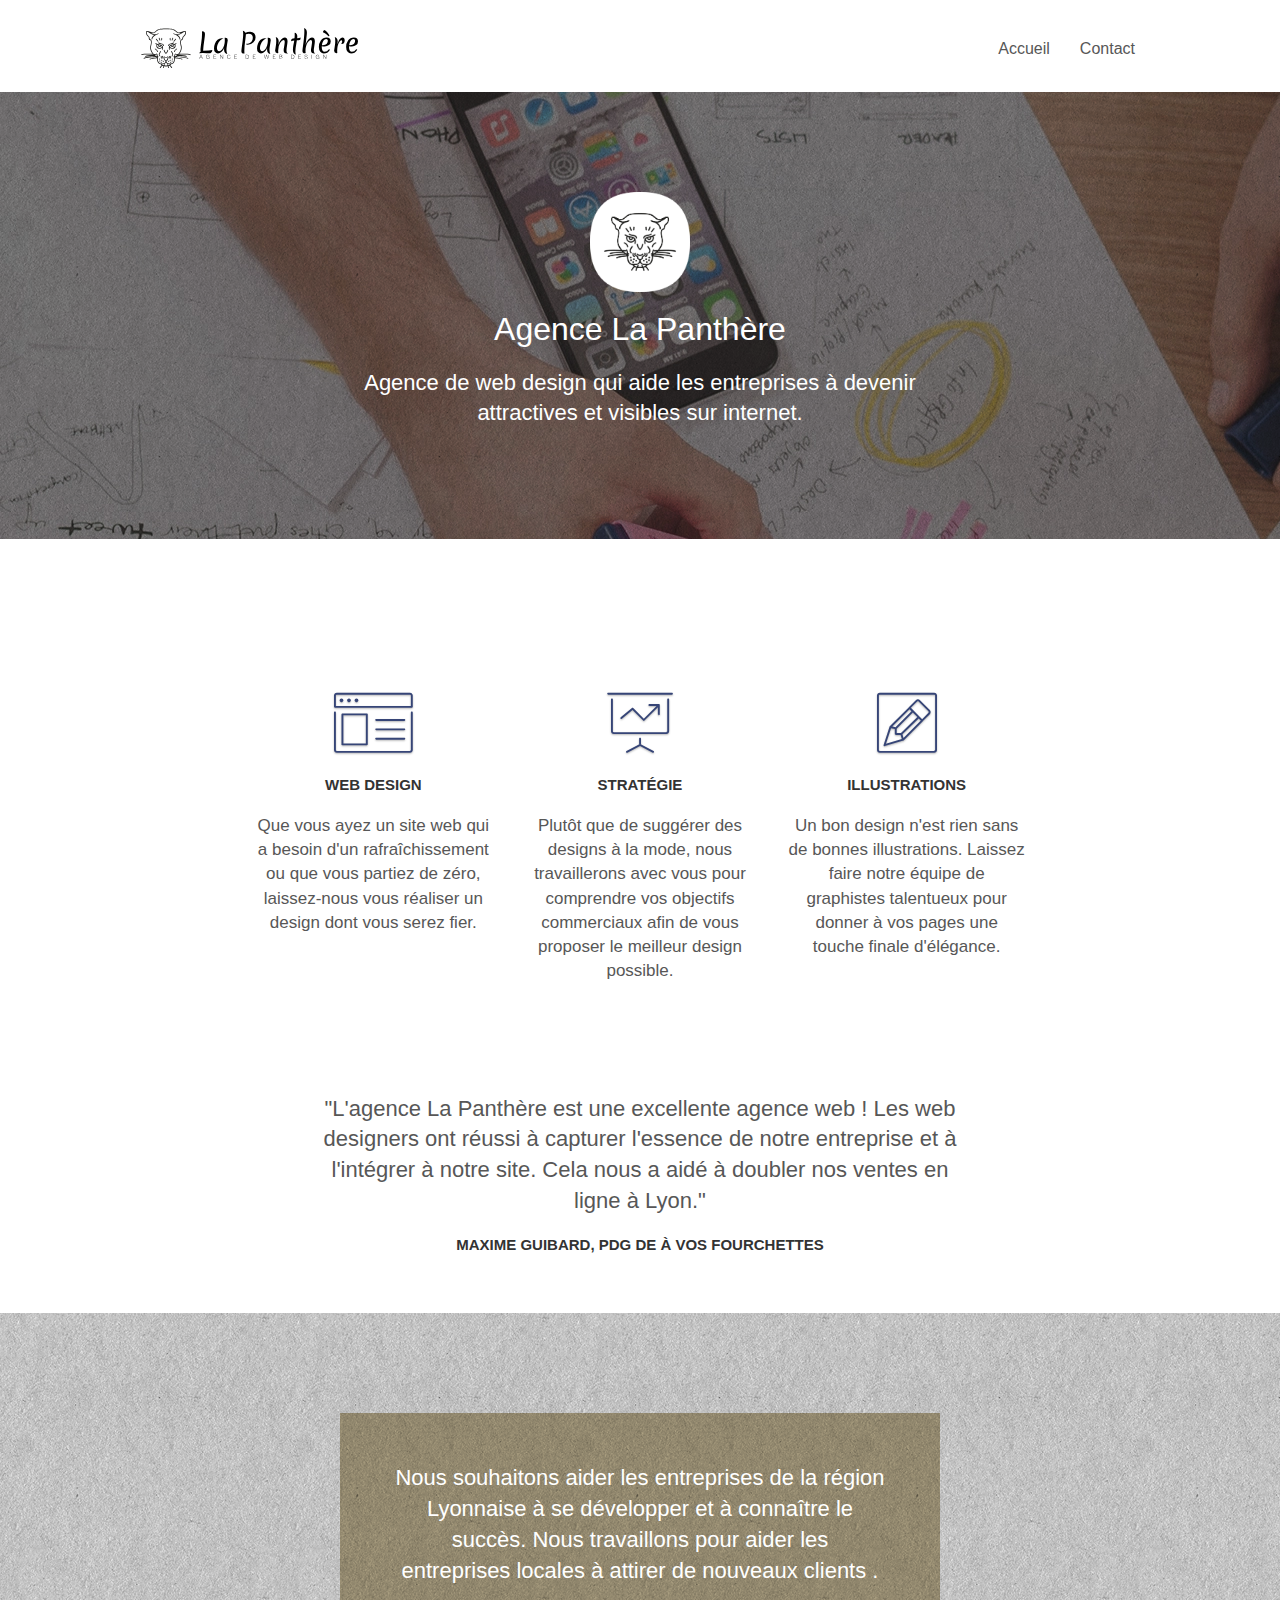
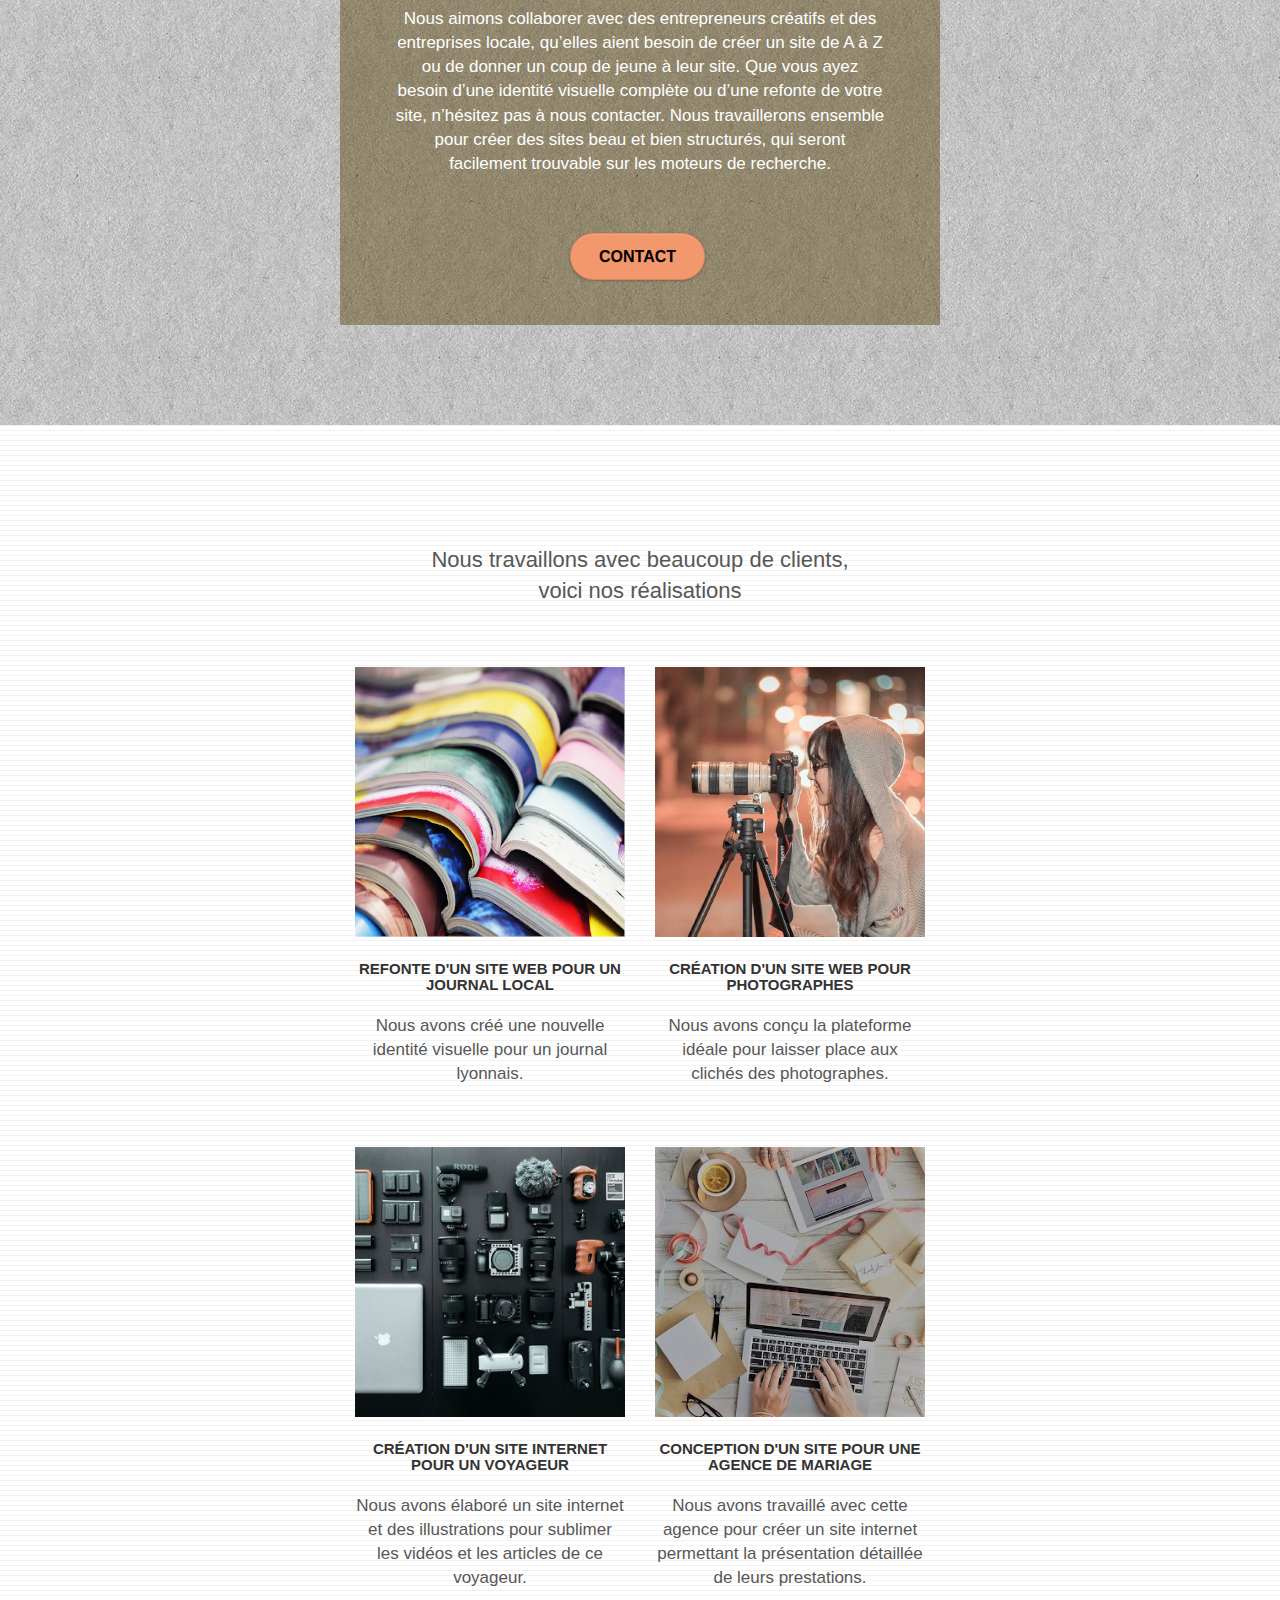
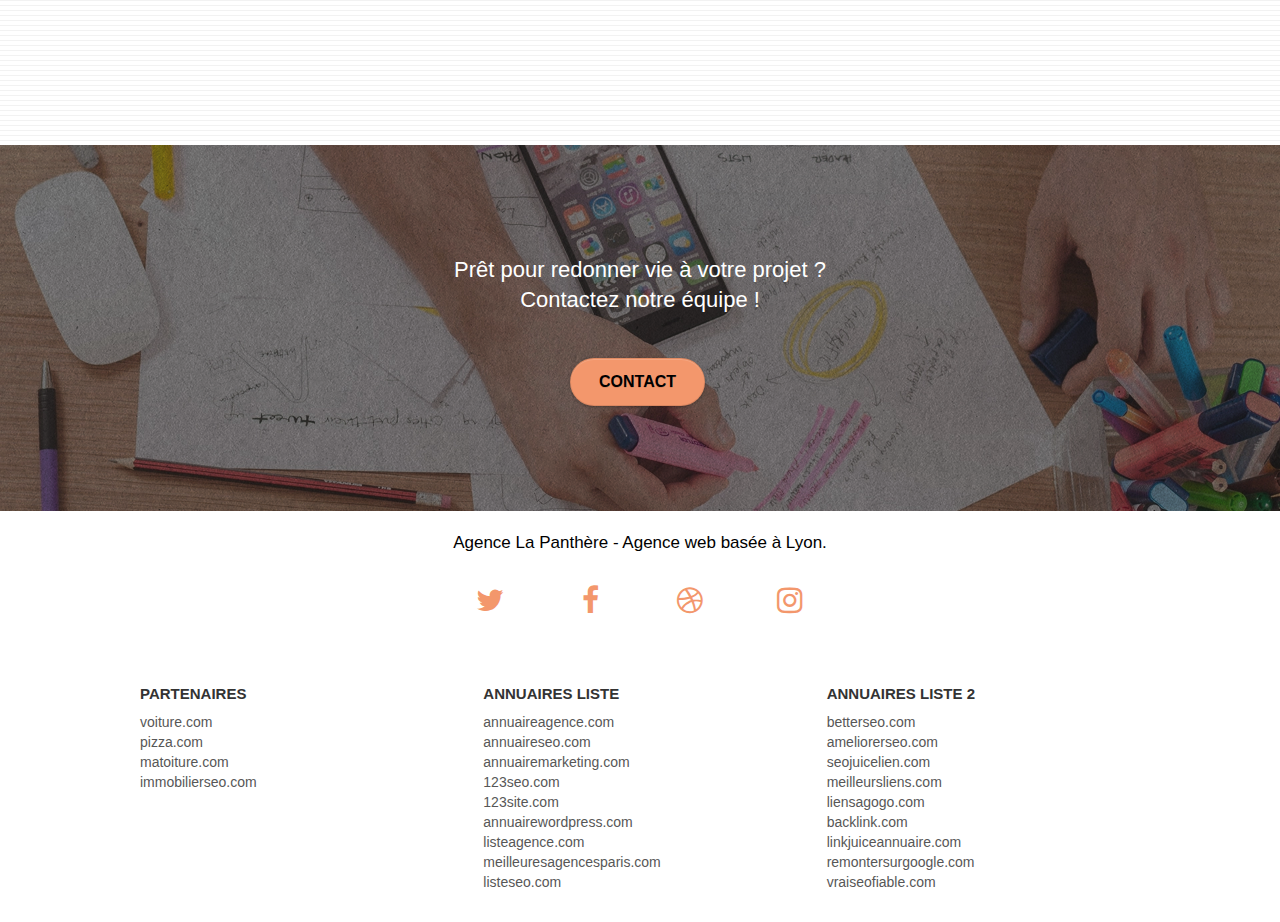
==== commit b6792bf5: "first update" ====
--- a/index.html
+++ b/index.html
@@ -1,11 +1,13 @@
 <!doctype html>
-<html lang="Default">
+<html lang="fr">
 <head>
     <meta charset="utf-8">
     <meta name="keywords" content="seo, google, site web, site internet, agence design paris, agence design, agence design,agence design,agence design,agence design,agence design,agence design,agence design,agence design">
-    <meta name="description" content="">
     <meta name="viewport" content="width=device-width, initial-scale=1.0, viewport-fit=cover">
-    <link rel="shortcut icon" type="image/png" href="favicon.jpg">
+	<meta name="description" content="Agence la Panthère, agence web design et graphisme. Conception de logo, charte graphique, illustrations, votre image est notre priorité.">
+    <meta name= "robots" content= "index,follow">
+	
+	<link rel="shortcut icon" type="image/png" href="favicon.jpg">
     
 	<link rel="stylesheet" type="text/css" href="./css/bootstrap.css">
 	<link rel="stylesheet" type="text/css" href="style.css">
@@ -19,7 +21,7 @@
 	<script src="./js/jquery.touchSwipe.js" defer></script>
 	<script src="./js/gmaps.js"></script>
 
-    <title>.</title>
+    <title>Agence La Panthère | Accueil</title>
 
     
 <!-- Analytics -->
@@ -32,47 +34,45 @@
 <div class="page-container">
     
 <!-- bloc-0 -->
-<div class="bloc bgc-white l-bloc " id="bloc-0">
-	<div class="container bloc-sm">
-
-		<nav class="navbar row">
-			<div class="navbar-header">
-				<div class="keywords" style="color:#cccccc;font-size:1px;">Agence web à paris, stratégie web, web design, illustrations, design de site web, site web, web, internet, site internet, site</div>
-				<a class="navbar-brand" href="index.html"><img src="img/agence-la-panthere-monochrome.svg" alt="paris web design logo agence web meilleure agence" height="40" /></a>
-				<div class="keywords" style="color:#cccccc;font-size:1px;">Agence web à paris, stratégie web, web design, illustrations, design de site web, site web, web, internet, site internet, site</div>
-				<button id="nav-toggle" type="button" class="ui-navbar-toggle navbar-toggle" data-toggle="collapse" data-target=".navbar-1">
-					<span class="sr-only">Toggle navigation</span><span class="icon-bar"></span><span class="icon-bar"></span><span class="icon-bar"></span>
-				</button>
-			</div>
-			<div class="collapse navbar-collapse navbar-1 special-dropdown-nav">
-				<ul class="site-navigation nav navbar-nav">
-					<li>
-						<a href="index.html">Accueil</a>
-					</li>
-					<li>
-					</li>
-					<li>
-						<a href="page2.html">page2 &gt;</a>
-					</li>
-				</ul>
-			</div>
-		</nav>
-	</div>
-</div>
+<header>
+	<div class="bloc bgc-white l-bloc " id="bloc-0">
+		<div class="container bloc-sm">
+	
+			<nav class="navbar row">
+				<div class="navbar-header">
+					<a class="navbar-brand" href="index.html"><img src="img/agence-la-panthere-monochrome.svg" alt="Logo la panthère, agence web design" height="40" /></a>
+					<button id="nav-toggle" type="button" class="ui-navbar-toggle navbar-toggle" data-toggle="collapse" data-target=".navbar-1">
+						<span class="sr-only">Toggle navigation</span><span class="icon-bar"></span><span class="icon-bar"></span><span class="icon-bar"></span>
+					</button>
+				</div>
+				<div class="collapse navbar-collapse navbar-1 special-dropdown-nav">
+					<ul class="site-navigation nav navbar-nav">
+						<li>
+							<a href="index.html">Accueil</a>
+						</li>
+						<li>
+						</li>
+						<li>
+							<a href="contact.html">Contact</a>
+						</li>
+					</ul>
+				</div>
+			</nav>
+		</div>
+	</div>
+</header>
+
 <!-- bloc-0 END -->
 
+<main>
 <!-- bloc-1-presentation -->
 <div class="bloc bgc-dark-slate-blue bg-banniere d-bloc bg-t-edge bloc-bg-texture texture-paper b-parallax" id="bloc-1-hero">
 	<div class="container bloc-lg">
 		<div class="row tight-width-whitespace">
 			<div class="col-sm-12">
 				<img src="img/logo.png" class="center-block image-resize-mode" width="100" alt="Agence La Panthère, agence web paris, création logo paris" />
-				<h1 class="text-center hero-bloc-text tc-white ">
-					Agence La Panthère
-				</h1>
-				<div class="text-center">
-					<a href="page2.html" class="btn btn-lg btn-clean btn-rd cta-hero btn-atomic-tangerine" id="cta-hero">Contact</a>
-				</div>
+				<h1 class="text-center hero-bloc-text tc-white ">Agence La Panthère</h1>
+				<h2 class="text-center tc-white">Agence de web design qui aide les entreprises à devenir attractives et visibles sur internet.</h2>
 			</div>
 		</div>
 	</div>
@@ -82,12 +82,7 @@
 <!-- bloc-2-services -->
 <div class="bloc bgc-white l-bloc" id="bloc-2-services">
 	<div class="container bloc-md">
-		<div class="row">
-			<div class="col-sm-12 text-center">
-				<img alt="agence web, agence web paris, web design paris, stratégie web" src="img/title.png" />
-			</div>
-		</div>
-		<div class="row voffset-lg med-width-whitespace">
+		<div class="row voffset-lg med-width-whitespace mt-10">
 			<div class="col-sm-4">
 				<div class="text-center">
 					<span class="et-icon-browser sm-shadow icon-dark-slate-blue icons icon-lg"></span>
@@ -95,8 +90,8 @@
 				<h3 class="mg-md text-center">
 					Web design
 				</h3>
-				<p class="text-center ">
-					Que vous ayez un site web qui a besoin d&rsquo;un rafraîchissement ou que vous partiez de zéro, laissez-nous vous réaliser un design dont vous serez fier.
+				<p class="text-center">
+					Que vous ayez un site web qui a besoin d'un rafraîchissement ou que vous partiez de zéro, laissez-nous vous réaliser un design dont vous serez fier.
 				</p>
 			</div>
 			<div class="col-sm-4">
@@ -104,7 +99,7 @@
 					<span class="et-icon-presentation sm-shadow icon-dark-slate-blue icons icon-lg"></span>
 				</div>
 				<h3 class="mg-md text-center">
-					&nbsp;Stratégie
+					Stratégie
 				</h3>
 				<p class="text-center ">
 					Plutôt que de suggérer des designs à la mode, nous travaillerons avec vous pour comprendre vos objectifs commerciaux afin de vous proposer le meilleur design possible.<br>
@@ -124,8 +119,8 @@
 		</div>
 		<div class="row voffset-lg voffset">
 			<div class="col-xs-12 col-md-8 col-md-offset-2 text-center">
-				<img alt="agence web, agence web paris, web design paris, stratégie web" src="img/citation.png" />
-
+				<h2>"L'agence La Panthère est une excellente agence web ! Les web designers ont réussi à capturer l'essence de notre entreprise et à l'intégrer à notre site. Cela nous a aidé à doubler nos ventes en ligne à Lyon."</h2>
+				<h3>Maxime Guibard, PDG de À vos fourchettes</h3>
 			</div>
 		</div>
 	</div>
@@ -141,8 +136,12 @@
 					Nous souhaitons aider les entreprises de la région Lyonnaise à se développer et à connaître le succès. Nous travaillons pour aider les entreprises locales à attirer de nouveaux clients .<br>
 				</h2>
 				<p class="text-center white">
-					Nous aimons collaborer avec des entrepreneurs créatifs et des entreprises locale, qu’elles aient besoin de créer un site de A à Z ou de donner un coup de jeune à leur site. Que vous ayez besoin d’une identité visuelle complète ou d’une refonte de votre site, n’hésitez pas à nous contacter. Nous travaillerons ensemble pour créer des sites beau et bien structurés, qui seront facilement trouvable sur les moteurs de recherche. <br><br><a class="ltc-white bold-link" href="page2.html">Contactez notre équipe</a><br>
-				</p>
+					Nous aimons collaborer avec des entrepreneurs créatifs et des entreprises locale, qu’elles aient besoin de créer un site de A à Z ou de donner un coup de jeune à leur site. Que vous ayez besoin d’une identité visuelle complète ou d’une refonte de votre site, n’hésitez pas à nous contacter. Nous travaillerons ensemble pour créer des sites beau et bien structurés, qui seront facilement trouvable sur les moteurs de recherche. <br><br>
+				</p>			
+				<div class="text-center">
+					<a href="contact.html" class="btn btn-lg btn-clean btn-rd cta-hero btn-atomic-tangerine" id="cta-hero">Contact</a>
+				</div>
+
 			</div>
 		</div>
 	</div>
@@ -154,12 +153,12 @@
 	<div class="container bloc-lg">
 		<div class="row">
 			<div class="col-sm-12 text-center">
-				<img alt="agence web, agence web paris, web design paris, stratégie web" src="img/title2.png" />
+				<h2>Nous travaillons avec beaucoup de clients, <br>voici nos réalisations</h2>
 			</div>
 		</div>
 		<div class="row tight-width-whitespace portfolio-row">
 			<div class="col-sm-6">
-				<a href="#" data-lightbox="img/1.jpg" data-gallery-id="gallery-1" data-caption="Refonte d'un site web pour un journal local" data-frame="snapshot-lb"><img src="img/1.jpg" alt="paris web design logo agence web meilleure agence et refonte site web journal" class="img-responsive portfolio-thumb" /></a>
+				<a href="#" data-lightbox="img/1.webp" data-gallery-id="gallery-1" data-caption="Refonte d'un site web pour un journal local" data-frame="snapshot-lb"><img src="img/1.webp" alt="paris web design logo agence web meilleure agence et refonte site web journal" class="img-responsive portfolio-thumb" /></a>
 				<h3 class="mg-md text-center">
 					Refonte d'un site web pour un journal local
 				</h3>
@@ -168,7 +167,7 @@
 				</p>
 			</div>
 			<div class="col-sm-6">
-				<a href="#" data-lightbox="img/2.jpg" data-gallery-id="gallery-1" data-caption="Création d'un site web pour photographes" data-frame="snapshot-lb"><img src="img/2.jpg" class="img-responsive portfolio-thumb" alt="paris web design logo agence web meilleure agence, Création d'un site web pour photographes" /></a>
+				<a href="#" data-lightbox="img/2.webp" data-gallery-id="gallery-1" data-caption="Création d'un site web pour photographes" data-frame="snapshot-lb"><img src="img/2.webp" class="img-responsive portfolio-thumb" alt="paris web design logo agence web meilleure agence, Création d'un site web pour photographes" /></a>
 				<h3 class="mg-md text-center">
 					Création d'un site web pour photographes
 				</h3>
@@ -179,7 +178,7 @@
 		</div>
 		<div class="row tight-width-whitespace portfolio-row">
 			<div class="col-sm-6">
-				<a href="#" data-lightbox="img/3.bmp" data-gallery-id="gallery-1" data-caption="Création d'un site internet pour un voyageur" data-frame="snapshot-lb"><img src="img/3.bmp" class="img-responsive portfolio-thumb" alt="paris web design logo agence web meilleure agence, Création d'un site web pour voyageur"/></a>
+				<a href="#" data-lightbox="img/3.webp" data-gallery-id="gallery-1" data-caption="Création d'un site internet pour un voyageur" data-frame="snapshot-lb"><img src="img/3.webp" class="img-responsive portfolio-thumb" alt="paris web design logo agence web meilleure agence, Création d'un site web pour voyageur"/></a>
 				<h3 class="mg-md text-center">
 					Création d'un site internet pour un voyageur
 				</h3>
@@ -188,7 +187,7 @@
 				</p>
 			</div>
 			<div class="col-sm-6">
-				<a href="#" data-lightbox="img/4.bmp" data-gallery-id="gallery-1" data-caption="Conception d'un site pour une agence de mariage" data-frame="snapshot-lb"><img src="img/4.bmp" class="img-responsive portfolio-thumb" alt="paris web design logo agence web meilleure agence, Création d'un site web pour agence de mariage" /></a>
+				<a href="#" data-lightbox="img/4.webp" data-gallery-id="gallery-1" data-caption="Conception d'un site pour une agence de mariage" data-frame="snapshot-lb"><img src="img/4.webp" class="img-responsive portfolio-thumb" alt="paris web design logo agence web meilleure agence, Création d'un site web pour agence de mariage" /></a>
 				<h3 class="mg-md text-center">
 					Conception d'un site pour une agence de mariage
 				</h3>
@@ -205,91 +204,96 @@
 <div class="bloc bgc-dark-slate-blue bg-banniere d-bloc bloc-bg-texture texture-paper" id="bloc-5-cta">
 	<div class="container bloc-lg">
 		<div class="row">
-			<h2 class="mg-md text-center tc-white">
-				Prêt pour redonner vie à votre projet ?<br>Contactez notre équipe !
-			</h2>
 			<div class="col-sm-12 text-center">
-				<a href="page2.html" class="btn btn-atomic-tangerine btn-clean btn-rd btn-lg cta-hero">Contact</a>
-			</div>
-		</div>
-	</div>
-</div>
+				<h2 class="mg-md text-center tc-white">
+					Prêt pour redonner vie à votre projet ?<br>Contactez notre équipe !
+				</h2>
+				<a href="contact.html" class="btn btn-atomic-tangerine btn-clean btn-rd btn-lg cta-hero">Contact</a>
+			</div>
+		</div>
+	</div>
+</div>
+</main>
+
+
+
 <!-- bloc-5-cta END -->
-
+<footer>
+	<div class="bloc bgc-atomic-tangerine d-bloc" id="bloc-8">
+		<div class="container bloc-sm">
+			<div class="row">
+				<div class="col-sm-12">
+					<p class="text-center black">
+						Agence La Panthère - Agence web basée à Lyon.<br>
+					</p>
+					<div class="row row-no-gutters social">
+						<div class="col-sm-3">
+							<div class="text-center">
+								<a class="social" href="index.html"><span class="fa fa-twitter icon-md"></span></a>
+							</div>
+						</div>
+						<div class="col-sm-3">
+							<div class="text-center">
+								<a class="social" href="index.html"><span class="fa fa-facebook icon-md"></span></a>
+							</div>
+						</div>
+						<div class="col-sm-3">
+							<div class="text-center">
+								<a class="social" href="index.html"><span class="fa fa-dribbble icon-md"></span></a>
+							</div>
+						</div>
+						<div class="col-sm-3">
+							<div class="text-center">
+								<a class="social" href="index.html"><span class="fa fa-instagram icon-md"></span></a>
+							</div>
+						</div>
+					</div>
+					<div class="row mt-10">
+						<div class="col-sm-4">
+							<h3>Partenaires</h3>
+								<ul>
+									<li><a href="voiture.com">voiture.com</a></li>
+									<li><a href="pizza.com">pizza.com</a></li>
+									<li><a href="matoiture.com">matoiture.com</a></li>
+									<li><a href="immobilierseo.com">immobilierseo.com</a></li>
+								</ul>		
+						</div>
+						<div class="col-sm-4">
+							<h3>Annuaires liste</h3>
+							<ul>
+								<li><a href="annuaireagence.com">annuaireagence.com</a></li>
+								<li><a href="annuaireseo.com">annuaireseo.com</a></li>
+								<li><a href="annuairemarketing.com">annuairemarketing.com</a></li>
+								<li><a href="123seoture.com">123seo.com</a></li>
+								<li><a href="123site.com">123site.com</a></li>
+								<li><a href="annuairewordpress.com">annuairewordpress.com</a></li>
+								<li><a href="listeagence.com">listeagence.com</a></li>
+								<li><a href="meilleuresagencesparis.com">meilleuresagencesparis.com</a></li>
+								<li><a href="listeseo.com">listeseo.com</a></li>
+							</ul>
+						</div>
+						<div class="col-sm-4">
+							<h3>Annuaires liste 2</h3>
+							<ul>
+								<li><a href="betterseo.com">betterseo.com</a></li>
+								<li><a href="ameliorerseo.com">ameliorerseo.com</a></li>
+								<li><a href="seojuicelien.com">seojuicelien.com</a></li>
+								<li><a href="meilleursliens.com">meilleursliens.com</a></li>
+								<li><a href="liensagogo.com">liensagogo.com</a></li>
+								<li><a href="backlink.com">backlink.com</a></li>
+								<li><a href="linkjuiceannuaire.com">linkjuiceannuaire.com</a></li>
+								<li><a href="remontersurgoogle.com">remontersurgoogle.com</a></li>
+								<li><a href="vraiseofiable.com">vraiseofiable.com</a></li>
+							</ul>
+						</div>
+					</div>
+				</div>
+			</div>
+		</div>
+	</div>
+</footer>
 <!-- Footer - bloc-8 -->
-<div class="bloc bgc-atomic-tangerine d-bloc" id="bloc-8">
-	<div class="container bloc-sm">
-		<div class="row">
-			<div class="col-sm-12">
-				<p class="text-center white">
-					Agence La Panthère - Agence web basée à Lyon.<br>
-				</p>
-				<div class="row row-no-gutters social">
-					<div class="col-sm-3">
-						<div class="text-center">
-							<a class="social" href="index.html"><span class="fa fa-twitter icon-md"></span></a>
-						</div>
-					</div>
-					<div class="col-sm-3">
-						<div class="text-center">
-							<a class="social" href="index.html"><span class="fa fa-facebook icon-md"></span></a>
-						</div>
-					</div>
-					<div class="col-sm-3">
-						<div class="text-center">
-							<a class="social" href="index.html"><span class="fa fa-dribbble icon-md"></span></a>
-						</div>
-					</div>
-					<div class="col-sm-3">
-						<div class="text-center">
-							<a class="social" href="index.html"><span class="fa fa-instagram icon-md"></span></a>
-						</div>
-					</div>
-					<div class="keywords" style="color:#F3976C;">Agence web à paris, stratégie web, web design, illustrations, design de site web, site web, web, internet, site internet, site</div>
-				</div>
-				<div class="row">
-					<div class="col-sm-4">
-						Partenaires
-							<ul>
-								<li><a href="voiture.com">voiture.com</a></li>
-								<li><a href="pizza.com">pizza.com</a></li>
-								<li><a href="matoiture.com">matoiture.com</a></li>
-								<li><a href="immobilierseo.com">immobilierseo.com</a></li>
-							</ul>		
-					</div>
-					<div class="col-sm-4">
-						Annuaires liste 1
-						<ul>
-							<li><a href="annuaireagence.com">annuaireagence.com</a></li>
-							<li><a href="annuaireseo.com">annuaireseo.com</a></li>
-							<li><a href="annuairemarketing.com">annuairemarketing.com</a></li>
-							<li><a href="123seoture.com">123seo.com</a></li>
-							<li><a href="123site.com">123site.com</a></li>
-							<li><a href="annuairewordpress.com">annuairewordpress.com</a></li>
-							<li><a href="listeagence.com">listeagence.com</a></li>
-							<li><a href="meilleuresagencesparis.com">meilleuresagencesparis.com</a></li>
-							<li><a href="listeseo.com">listeseo.com</a></li>
-						</ul>
-					</div>
-					<div class="col-sm-4">
-						Annuaires liste 2
-						<ul>
-							<li><a href="betterseo.com">betterseo.com</a></li>
-							<li><a href="ameliorerseo.com">ameliorerseo.com</a></li>
-							<li><a href="seojuicelien.com">seojuicelien.com</a></li>
-							<li><a href="meilleursliens.com">meilleursliens.com</a></li>
-							<li><a href="liensagogo.com">liensagogo.com</a></li>
-							<li><a href="backlink.com">backlink.com</a></li>
-							<li><a href="linkjuiceannuaire.com">linkjuiceannuaire.com</a></li>
-							<li><a href="remontersurgoogle.com">remontersurgoogle.com</a></li>
-							<li><a href="vraiseofiable.com">vraiseofiable.com</a></li>
-						</ul>
-					</div>
-				</div>
-			</div>
-		</div>
-	</div>
-</div>
+
 <!-- Footer - bloc-8 END -->
 
 </div>
--- a/style.css
+++ b/style.css
@@ -16,6 +16,15 @@
 a:hover {
     text-decoration: none;
     cursor: pointer;
+}
+
+
+ul li{
+    list-style: none;
+}
+
+ul, ol{
+    padding: 0;
 }
 
 #page-loading-blocs-notifaction {
@@ -100,7 +109,9 @@
 }
 
 .d-bloc {
-    color: rgba(255, 255, 255, .7);
+    /* color: rgba(255, 255, 255, .7); */
+    color: black;
+
 }
 
 .d-bloc button:hover {
@@ -133,7 +144,7 @@
 .d-bloc h5 a,
 .d-bloc h6 a,
 .d-bloc p a {
-    color: rgba(255, 255, 255, .6);
+    color: #F3976C;
 }
 
 .d-bloc .a-btn:hover,
@@ -150,7 +161,7 @@
 .d-bloc h5 a:hover,
 .d-bloc h6 a:hover,
 .d-bloc p a:hover {
-    color: rgba(255, 255, 255, 1);
+    color: #e47542;
 }
 
 .d-bloc .navbar-toggle .icon-bar {
@@ -677,7 +688,11 @@
 }
 
 p {
-    font-size: 11px;
+    font-size: 17px;
+}
+
+.mt-10{
+    margin-top: 50px;
 }
 
 .tight-width-whitespace {
@@ -701,7 +716,7 @@
 
 .social {
     max-width: 400px;
-    margin: auto auto auto auto;
+    margin: 30px auto auto auto;
 }
 
 h2 {
@@ -718,7 +733,7 @@
 
 .med-width-whitespace {
     max-width: 800px;
-    margin: auto auto auto auto;
+    margin: 80px auto auto auto;
     box-shadow: 0px 0px 0px #000000;
 }
 
@@ -739,6 +754,10 @@
     color: #FFFFFF!important;
 }
 
+.black{
+    color: #000000!important;
+}
+
 .portfolio-thumb {
     margin-bottom: 24px;
 }
@@ -771,16 +790,20 @@
 }
 
 .bgc-atomic-tangerine {
-    background-color: #F3976C;
+    background-color: white;
+}
+
+.bgc-atomic-tangerine2 {
+    background-color: #91563a;
 }
 
 .tc-white {
-    color: #F3976C!important;
+    color: #FFF!important;
 }
 
 .btn-atomic-tangerine {
     background: #F3976C;
-    color: #FFFFFF!important;
+    color: #000000!important;
 }
 
 .btn-atomic-tangerine:hover {
@@ -818,11 +841,11 @@
 }
 
 .bg-banniere {
-    background-image: url("img/agence-la-panthere.jpg");
+    background-image: url("img/agence-la-panthere.webp");
 }
 
 .bg-presentation {
-    background-image: url("img/image-de-presentation.bmp");
+    background-image: url("img/image-de-presentation.webp");
 }
 
 @media (max-width: 1024px) {
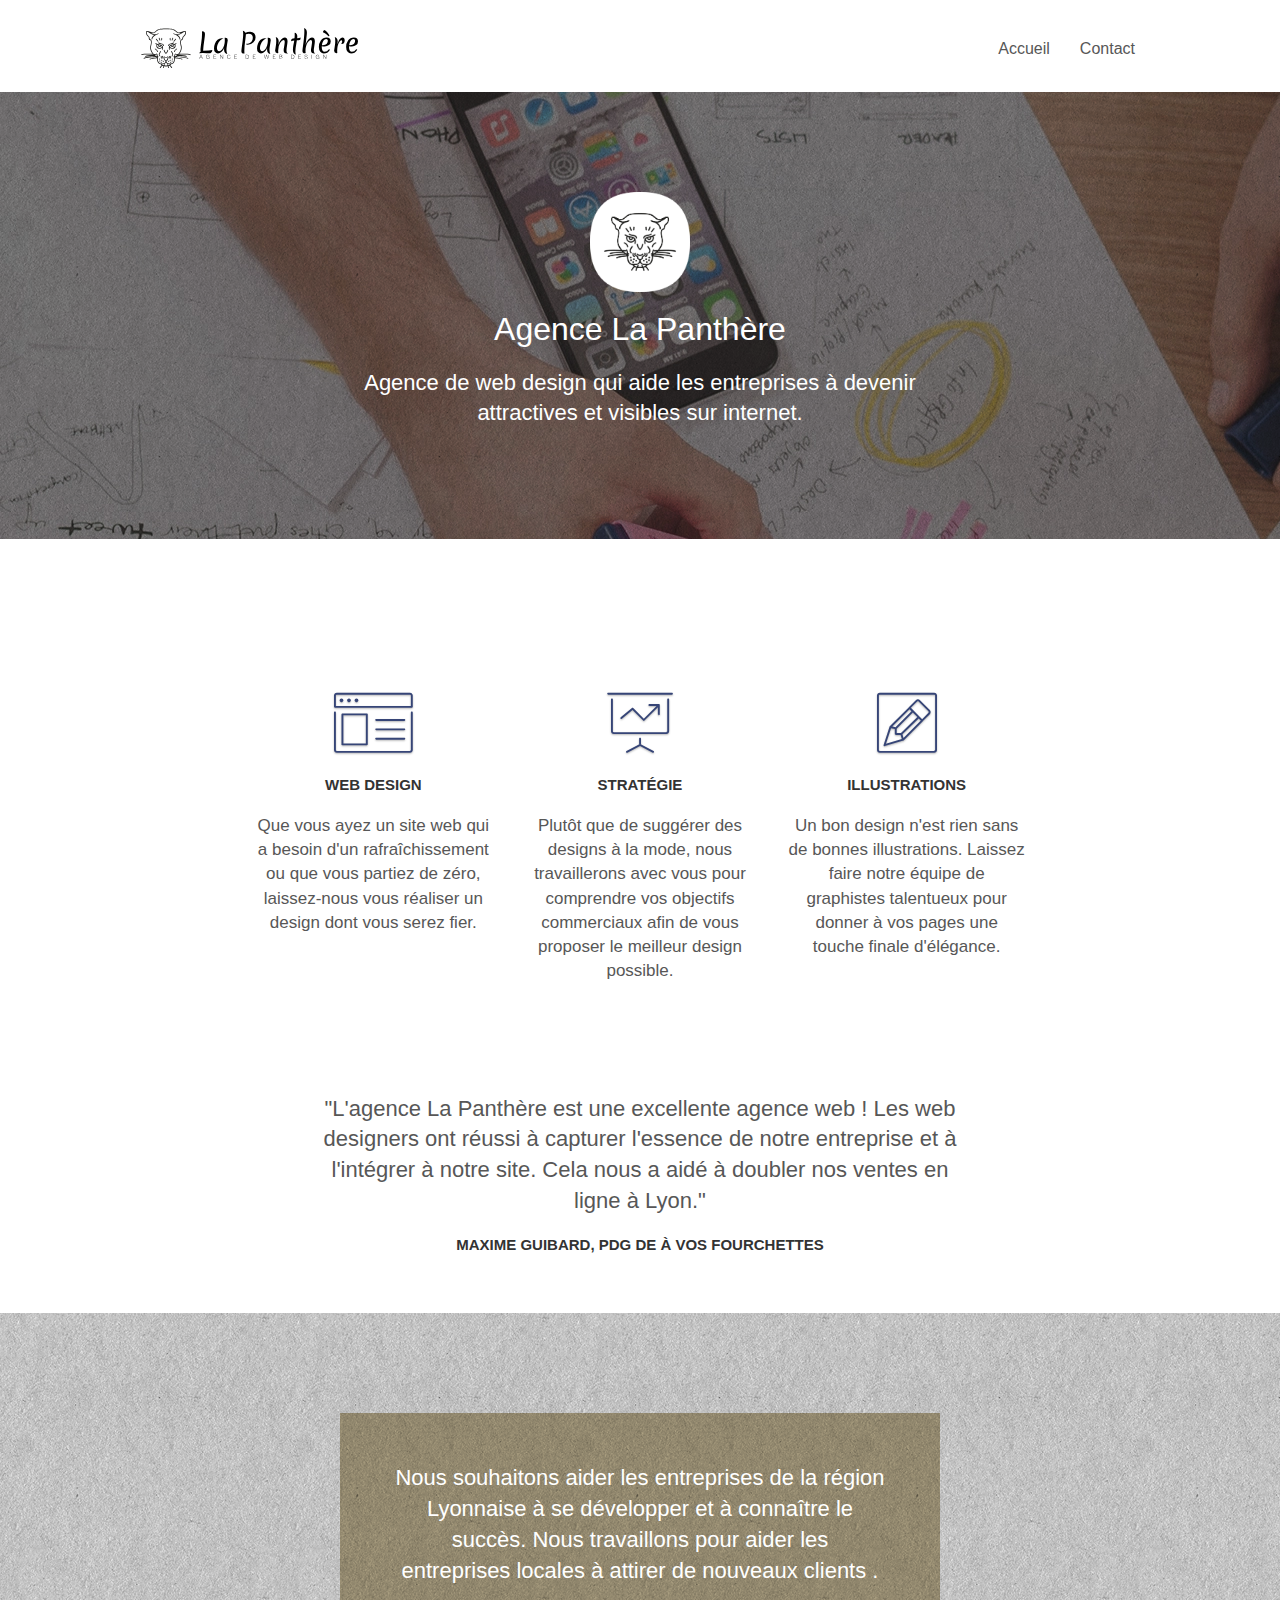
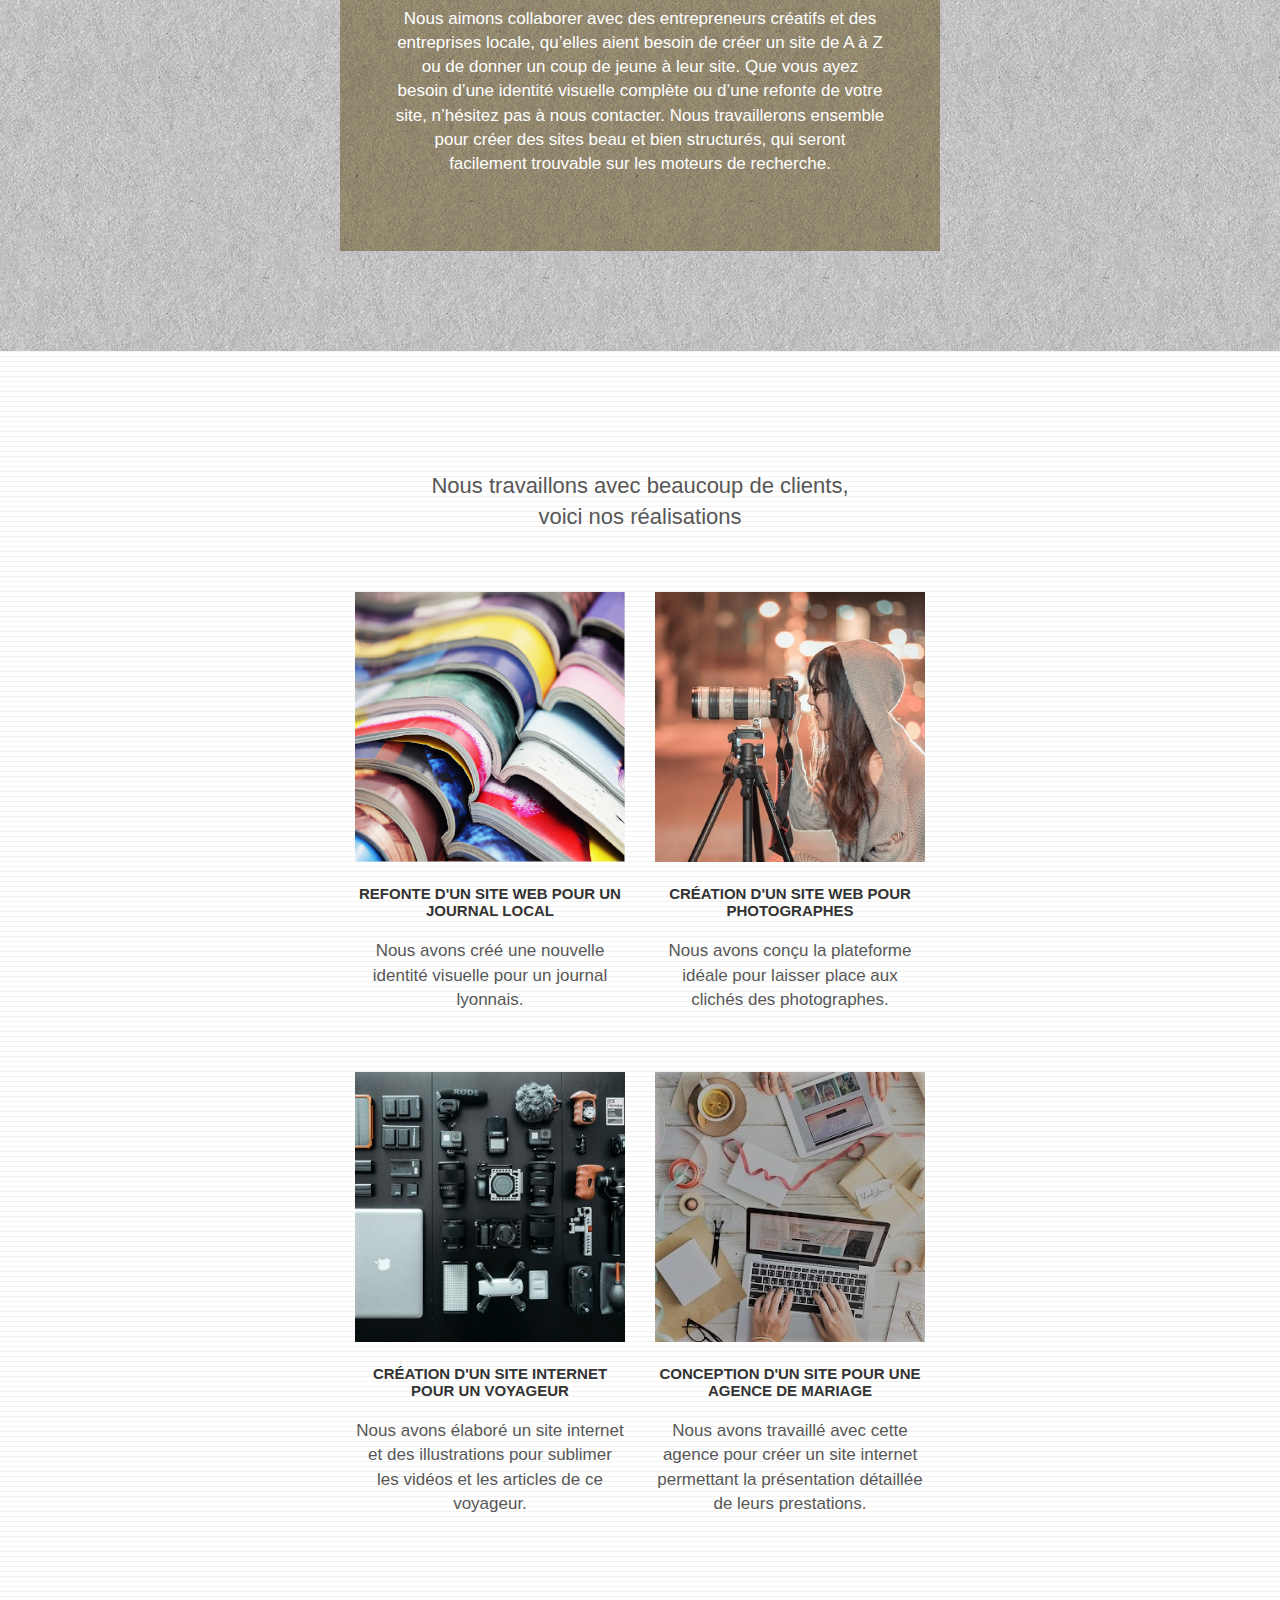
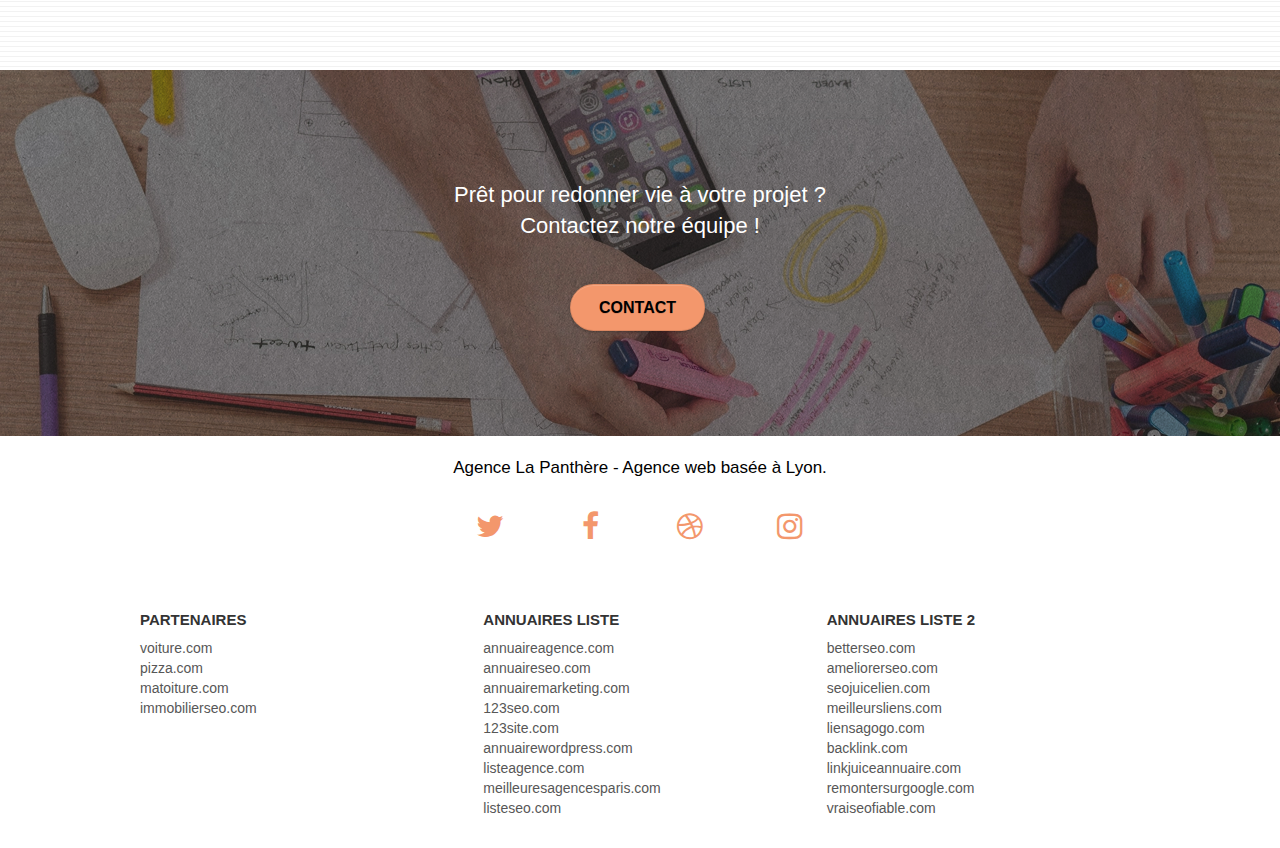
==== commit cbe15484: "final update (i think)" ====
--- a/index.html
+++ b/index.html
@@ -1,3 +1,5 @@
+<?php header("Cache-Control: max-age=2592000"); //30days (60sec * 60min * 24hours * 30days)?>
+
 <!doctype html>
 <html lang="fr">
 <head>
@@ -6,21 +8,18 @@
     <meta name="viewport" content="width=device-width, initial-scale=1.0, viewport-fit=cover">
 	<meta name="description" content="Agence la Panthère, agence web design et graphisme. Conception de logo, charte graphique, illustrations, votre image est notre priorité.">
     <meta name= "robots" content= "index,follow">
-	
+
+	<meta http-equiv="Cache-control" content="public">
+
 	<link rel="shortcut icon" type="image/png" href="favicon.jpg">
-    
+
 	<link rel="stylesheet" type="text/css" href="./css/bootstrap.css">
-	<link rel="stylesheet" type="text/css" href="style.css">
-	<link rel="stylesheet" type="text/css" href="./css/font-awesome.css">
+	<link rel="preload" as="style" onload="this.onload=null;this.rel='stylesheet'" type="text/css" href="style.css">
+	<link rel="preload" as="style" onload="this.onload=null;this.rel='stylesheet'" type="text/css" href="./css/font-awesome.css">
 	<link rel="stylesheet" type="text/css" href="./css/et-line.css">
+	<link rel="stylesheet" href="./css/responsive.css" type="text/css">
 	
     
-	<script src="./js/jquery-2.1.0.js"></script>
-	<script src="./js/bootstrap.js"></script>
-	<script src="./js/blocs.js"></script>
-	<script src="./js/jquery.touchSwipe.js" defer></script>
-	<script src="./js/gmaps.js"></script>
-
     <title>Agence La Panthère | Accueil</title>
 
     
@@ -137,11 +136,7 @@
 				</h2>
 				<p class="text-center white">
 					Nous aimons collaborer avec des entrepreneurs créatifs et des entreprises locale, qu’elles aient besoin de créer un site de A à Z ou de donner un coup de jeune à leur site. Que vous ayez besoin d’une identité visuelle complète ou d’une refonte de votre site, n’hésitez pas à nous contacter. Nous travaillerons ensemble pour créer des sites beau et bien structurés, qui seront facilement trouvable sur les moteurs de recherche. <br><br>
-				</p>			
-				<div class="text-center">
-					<a href="contact.html" class="btn btn-lg btn-clean btn-rd cta-hero btn-atomic-tangerine" id="cta-hero">Contact</a>
-				</div>
-
+				</p>
 			</div>
 		</div>
 	</div>
@@ -229,22 +224,22 @@
 					<div class="row row-no-gutters social">
 						<div class="col-sm-3">
 							<div class="text-center">
-								<a class="social" href="index.html"><span class="fa fa-twitter icon-md"></span></a>
+								<a class="social" href="https://www.twitter.com"><span class="fa fa-twitter icon-md"></span></a>
 							</div>
 						</div>
 						<div class="col-sm-3">
 							<div class="text-center">
-								<a class="social" href="index.html"><span class="fa fa-facebook icon-md"></span></a>
+								<a class="social" href="https://www.facebook.com"><span class="fa fa-facebook icon-md"></span></a>
 							</div>
 						</div>
 						<div class="col-sm-3">
 							<div class="text-center">
-								<a class="social" href="index.html"><span class="fa fa-dribbble icon-md"></span></a>
+								<a class="social" href="https://www.dribbble.com"><span class="fa fa-dribbble icon-md"></span></a>
 							</div>
 						</div>
 						<div class="col-sm-3">
 							<div class="text-center">
-								<a class="social" href="index.html"><span class="fa fa-instagram icon-md"></span></a>
+								<a class="social" href="https://www.instagram.com"><span class="fa fa-instagram icon-md"></span></a>
 							</div>
 						</div>
 					</div>
@@ -298,7 +293,12 @@
 
 </div>
 <!-- Principal conteneur END -->
-    
+
+	<script src="./js/jquery-2.1.0.js"></script>
+	<script src="./js/bootstrap.js"></script>
+	<script src="./js/blocs.js"></script>
+	<script src="./js/jquery.touchSwipe.js" defer></script>
+	<script src="./js/gmaps.js"></script>
 
 </body>
 </html>
--- a/style.css
+++ b/style.css
@@ -527,7 +527,7 @@
     position: fixed;
     bottom: 20px;
     right: 20px;
-    opacity: 0;
+    opacity: 1;
     z-index: 500;
     transition: all .3s ease-in-out;
 }
--- a/css/et-line.css
+++ b/css/et-line.css
@@ -3,7 +3,8 @@
     src: url(../fonts/et-line.eot);
     src: url(../fonts/et-line.eot?#iefix) format('embedded-opentype'), url(../fonts/et-line.woff) format('woff'), url(../fonts/et-line.ttf) format('truetype'), url(../fonts/et-line.svg#et-line) format('svg');
     font-weight: 400;
-    font-style: normal
+    font-style: normal;
+    font-display: swap;
 }
 
 .et-icon-adjustments,
--- a/css/responsive.css
+++ b/css/responsive.css
@@ -0,0 +1,8 @@
+
+
+
+@media screen and (max-width: 768px){
+    .portfolio-thumb{
+        margin: auto;
+    }
+}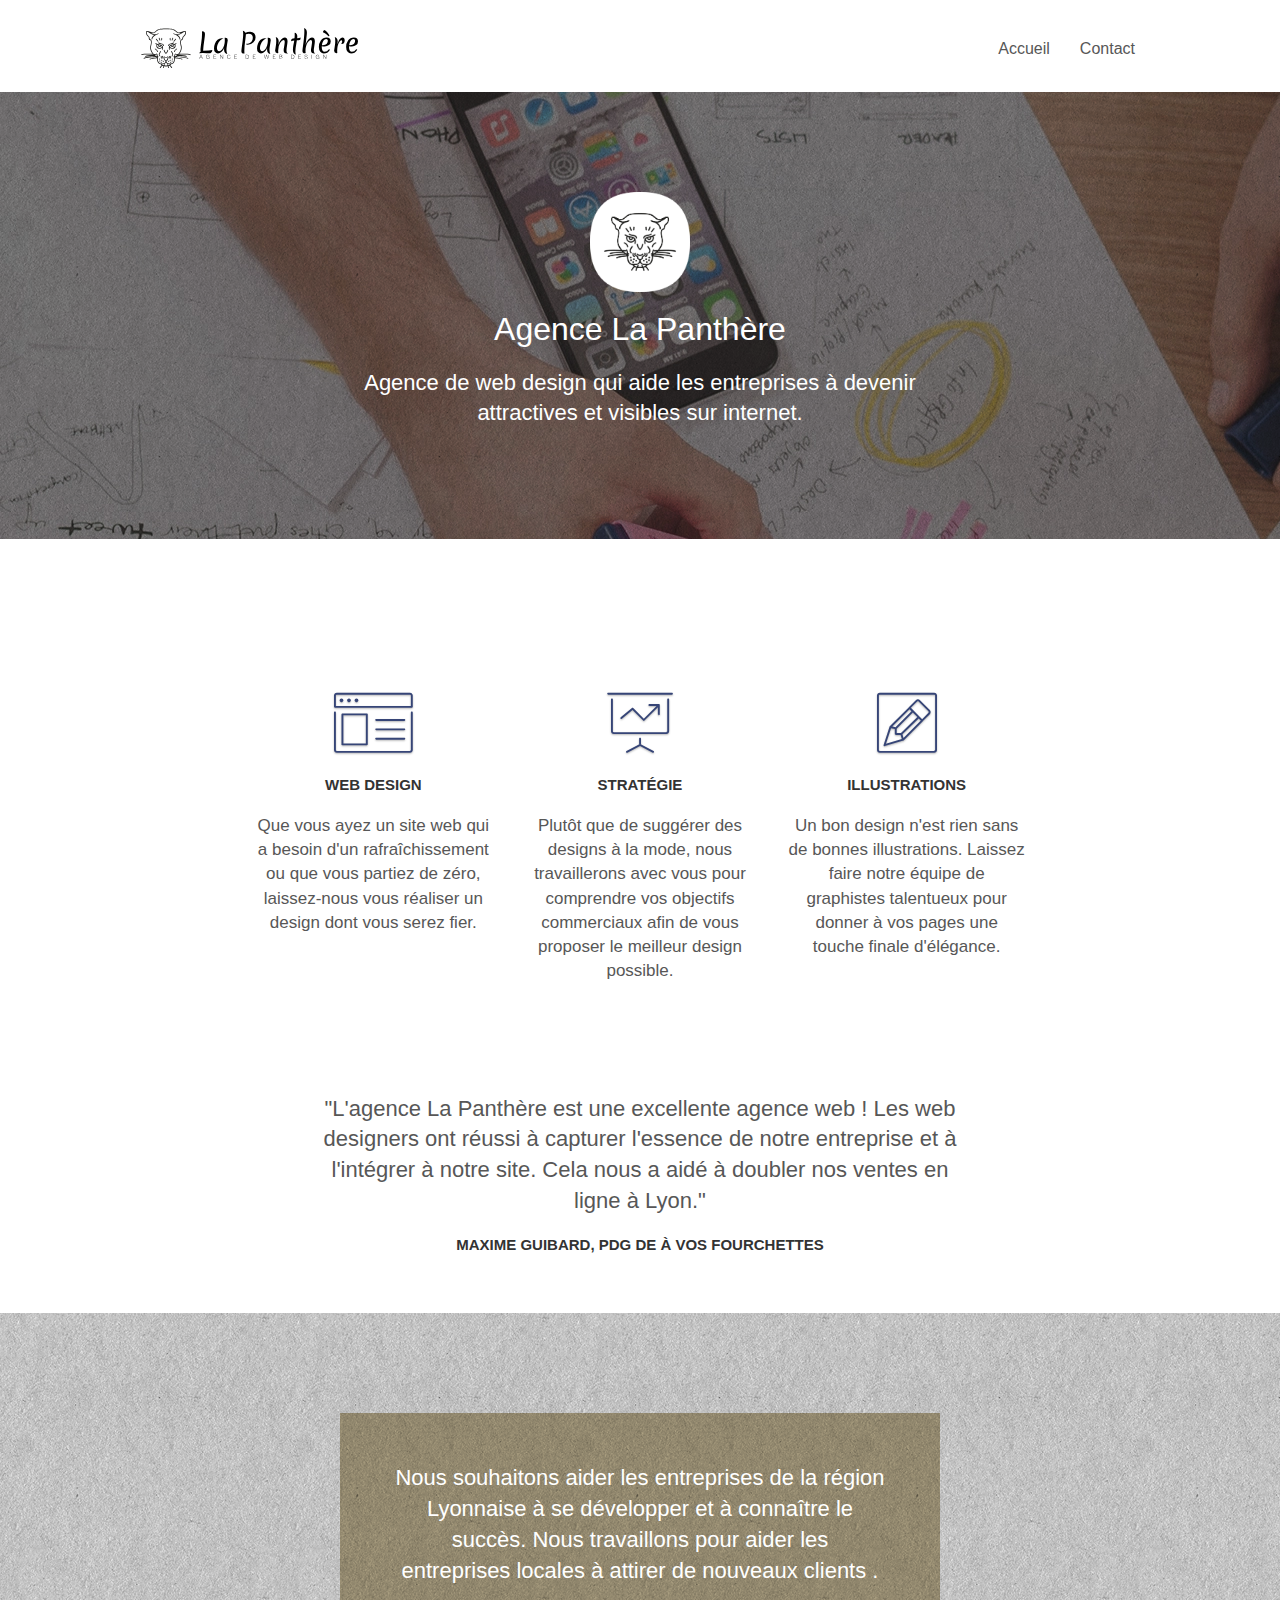
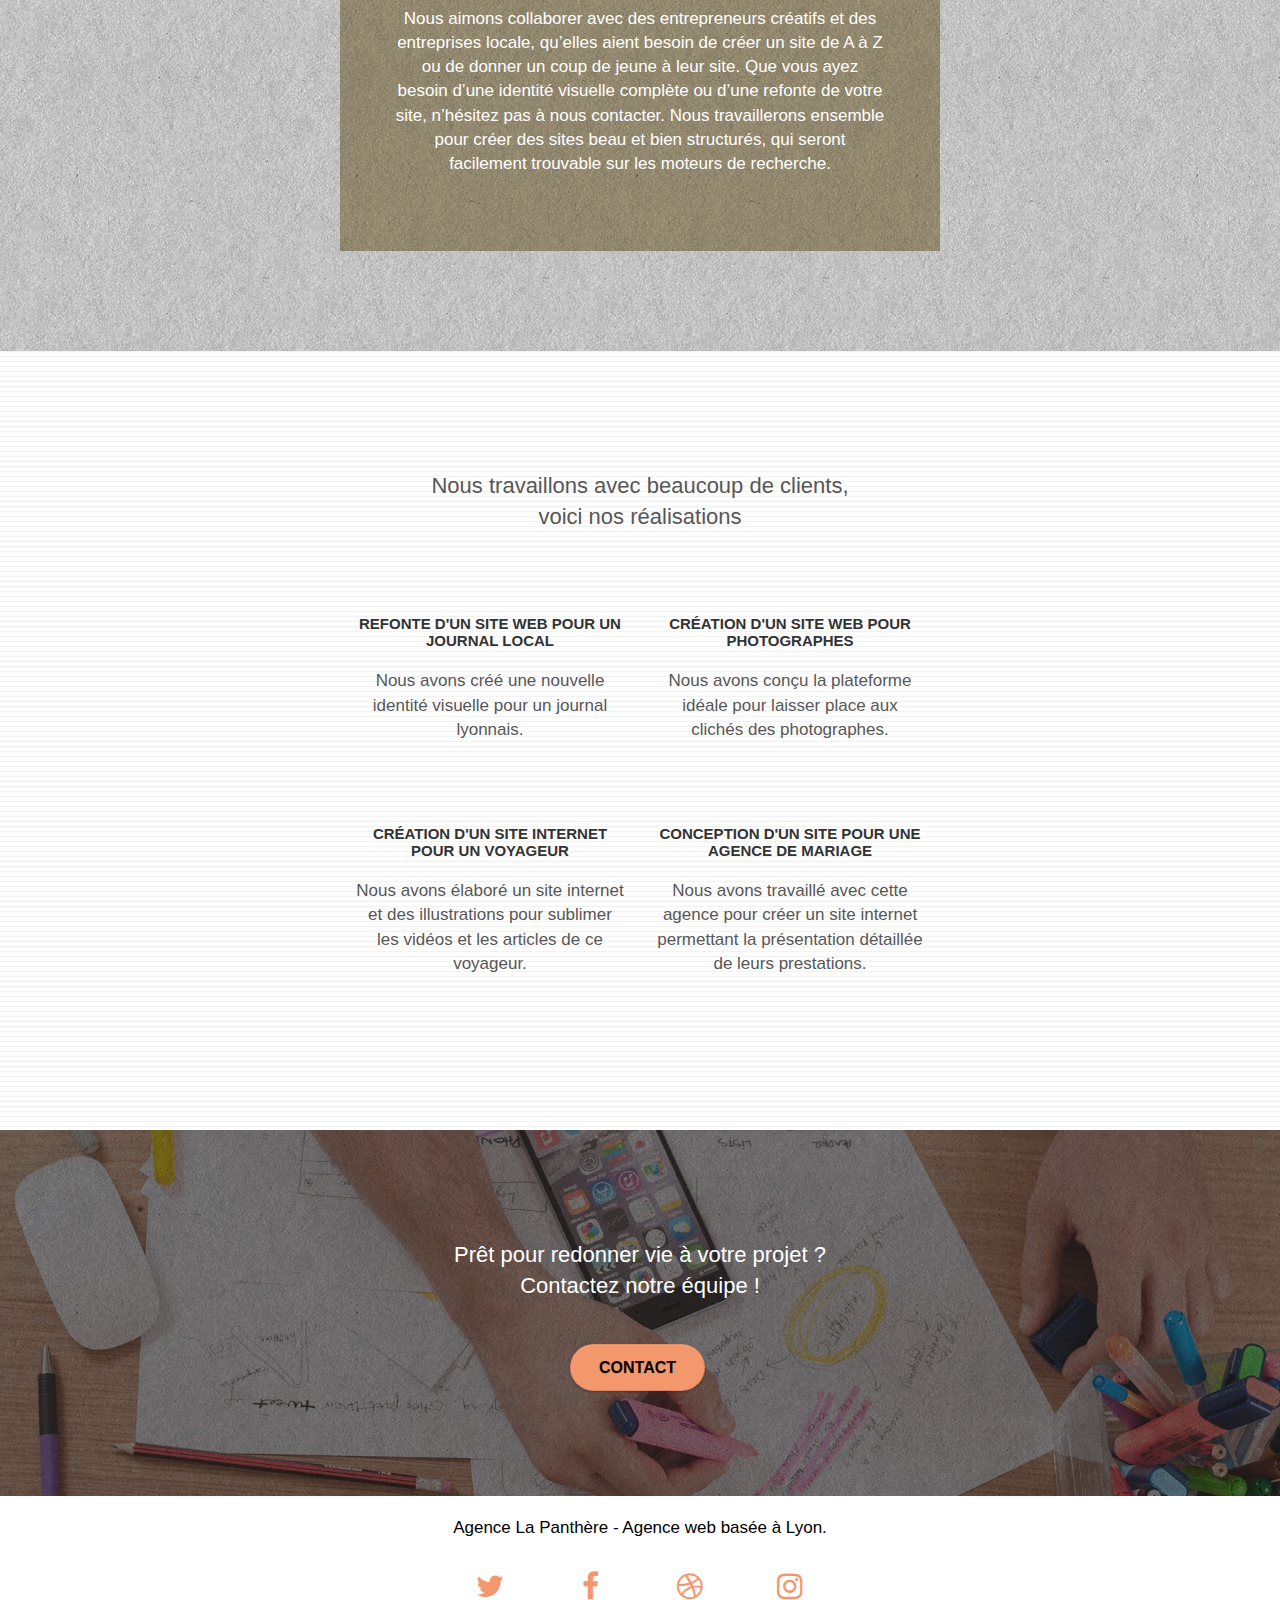
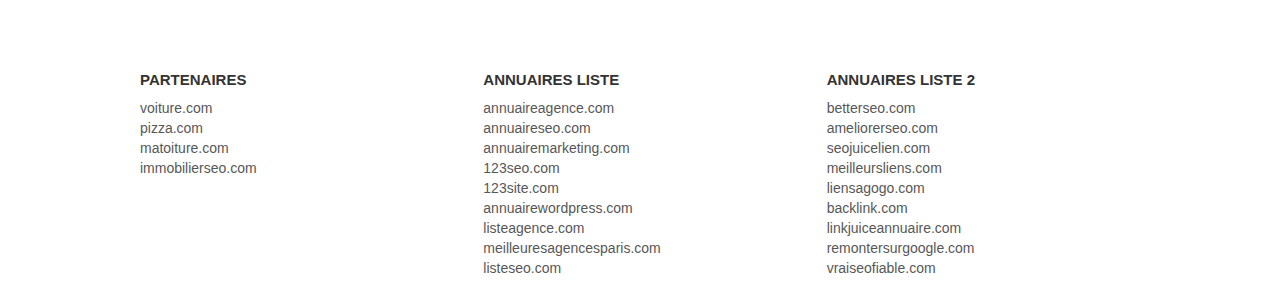
==== commit 3bd5b39b: "update" ====
--- a/index.html
+++ b/index.html
@@ -13,8 +13,9 @@
 
 	<link rel="shortcut icon" type="image/png" href="favicon.jpg">
 
-	<link rel="stylesheet" type="text/css" href="./css/bootstrap.css">
-	<link rel="preload" as="style" onload="this.onload=null;this.rel='stylesheet'" type="text/css" href="style.css">
+	<!-- <link rel="stylesheet" type="text/css" href="./css/bootstrap.css"> -->
+	<link rel="preload" as="style" onload="this.onload=null;this.rel='stylesheet'" type="text/css" href="./css/bootstrap.css">
+	<link rel="stylesheet" type="text/css" href="style.css">
 	<link rel="preload" as="style" onload="this.onload=null;this.rel='stylesheet'" type="text/css" href="./css/font-awesome.css">
 	<link rel="stylesheet" type="text/css" href="./css/et-line.css">
 	<link rel="stylesheet" href="./css/responsive.css" type="text/css">
@@ -153,7 +154,7 @@
 		</div>
 		<div class="row tight-width-whitespace portfolio-row">
 			<div class="col-sm-6">
-				<a href="#" data-lightbox="img/1.webp" data-gallery-id="gallery-1" data-caption="Refonte d'un site web pour un journal local" data-frame="snapshot-lb"><img src="img/1.webp" alt="paris web design logo agence web meilleure agence et refonte site web journal" class="img-responsive portfolio-thumb" /></a>
+				<a href="#" data-lightbox="img/1.webp" data-gallery-id="gallery-1" data-caption="Refonte d'un site web pour un journal local" data-frame="snapshot-lb"><amp-img src="img/1.webp" alt="paris web design logo agence web meilleure agence et refonte site web journal" class="img-responsive portfolio-thumb" /></a>
 				<h3 class="mg-md text-center">
 					Refonte d'un site web pour un journal local
 				</h3>
@@ -162,7 +163,7 @@
 				</p>
 			</div>
 			<div class="col-sm-6">
-				<a href="#" data-lightbox="img/2.webp" data-gallery-id="gallery-1" data-caption="Création d'un site web pour photographes" data-frame="snapshot-lb"><img src="img/2.webp" class="img-responsive portfolio-thumb" alt="paris web design logo agence web meilleure agence, Création d'un site web pour photographes" /></a>
+				<a href="#" data-lightbox="img/2.webp" data-gallery-id="gallery-1" data-caption="Création d'un site web pour photographes" data-frame="snapshot-lb"><amp-img src="img/2.webp" class="img-responsive portfolio-thumb" alt="paris web design logo agence web meilleure agence, Création d'un site web pour photographes" /></a>
 				<h3 class="mg-md text-center">
 					Création d'un site web pour photographes
 				</h3>
@@ -173,7 +174,7 @@
 		</div>
 		<div class="row tight-width-whitespace portfolio-row">
 			<div class="col-sm-6">
-				<a href="#" data-lightbox="img/3.webp" data-gallery-id="gallery-1" data-caption="Création d'un site internet pour un voyageur" data-frame="snapshot-lb"><img src="img/3.webp" class="img-responsive portfolio-thumb" alt="paris web design logo agence web meilleure agence, Création d'un site web pour voyageur"/></a>
+				<a href="#" data-lightbox="img/3.webp" data-gallery-id="gallery-1" data-caption="Création d'un site internet pour un voyageur" data-frame="snapshot-lb"><amp-img src="img/3.webp" class="img-responsive portfolio-thumb" alt="paris web design logo agence web meilleure agence, Création d'un site web pour voyageur"/></a>
 				<h3 class="mg-md text-center">
 					Création d'un site internet pour un voyageur
 				</h3>
@@ -182,7 +183,7 @@
 				</p>
 			</div>
 			<div class="col-sm-6">
-				<a href="#" data-lightbox="img/4.webp" data-gallery-id="gallery-1" data-caption="Conception d'un site pour une agence de mariage" data-frame="snapshot-lb"><img src="img/4.webp" class="img-responsive portfolio-thumb" alt="paris web design logo agence web meilleure agence, Création d'un site web pour agence de mariage" /></a>
+				<a href="#" data-lightbox="img/4.webp" data-gallery-id="gallery-1" data-caption="Conception d'un site pour une agence de mariage" data-frame="snapshot-lb"><amp-img src="img/4.webp" class="img-responsive portfolio-thumb" alt="paris web design logo agence web meilleure agence, Création d'un site web pour agence de mariage" /></a>
 				<h3 class="mg-md text-center">
 					Conception d'un site pour une agence de mariage
 				</h3>
--- a/style.css
+++ b/style.css
@@ -100,7 +100,7 @@
 }
 
 .texture-paper::before {
-    background: url("img/texture-paper.png");
+    background: url("img/texture-paper.webp");
     background-size: 280px 280px;
 }
 
@@ -833,7 +833,7 @@
 }
 
 .bg-dots-bg {
-    background-image: url("img/dots-bg.png");
+    background-image: url("img/dots-bg.webp");
 }
 
 .bg-lines-h2-bg {
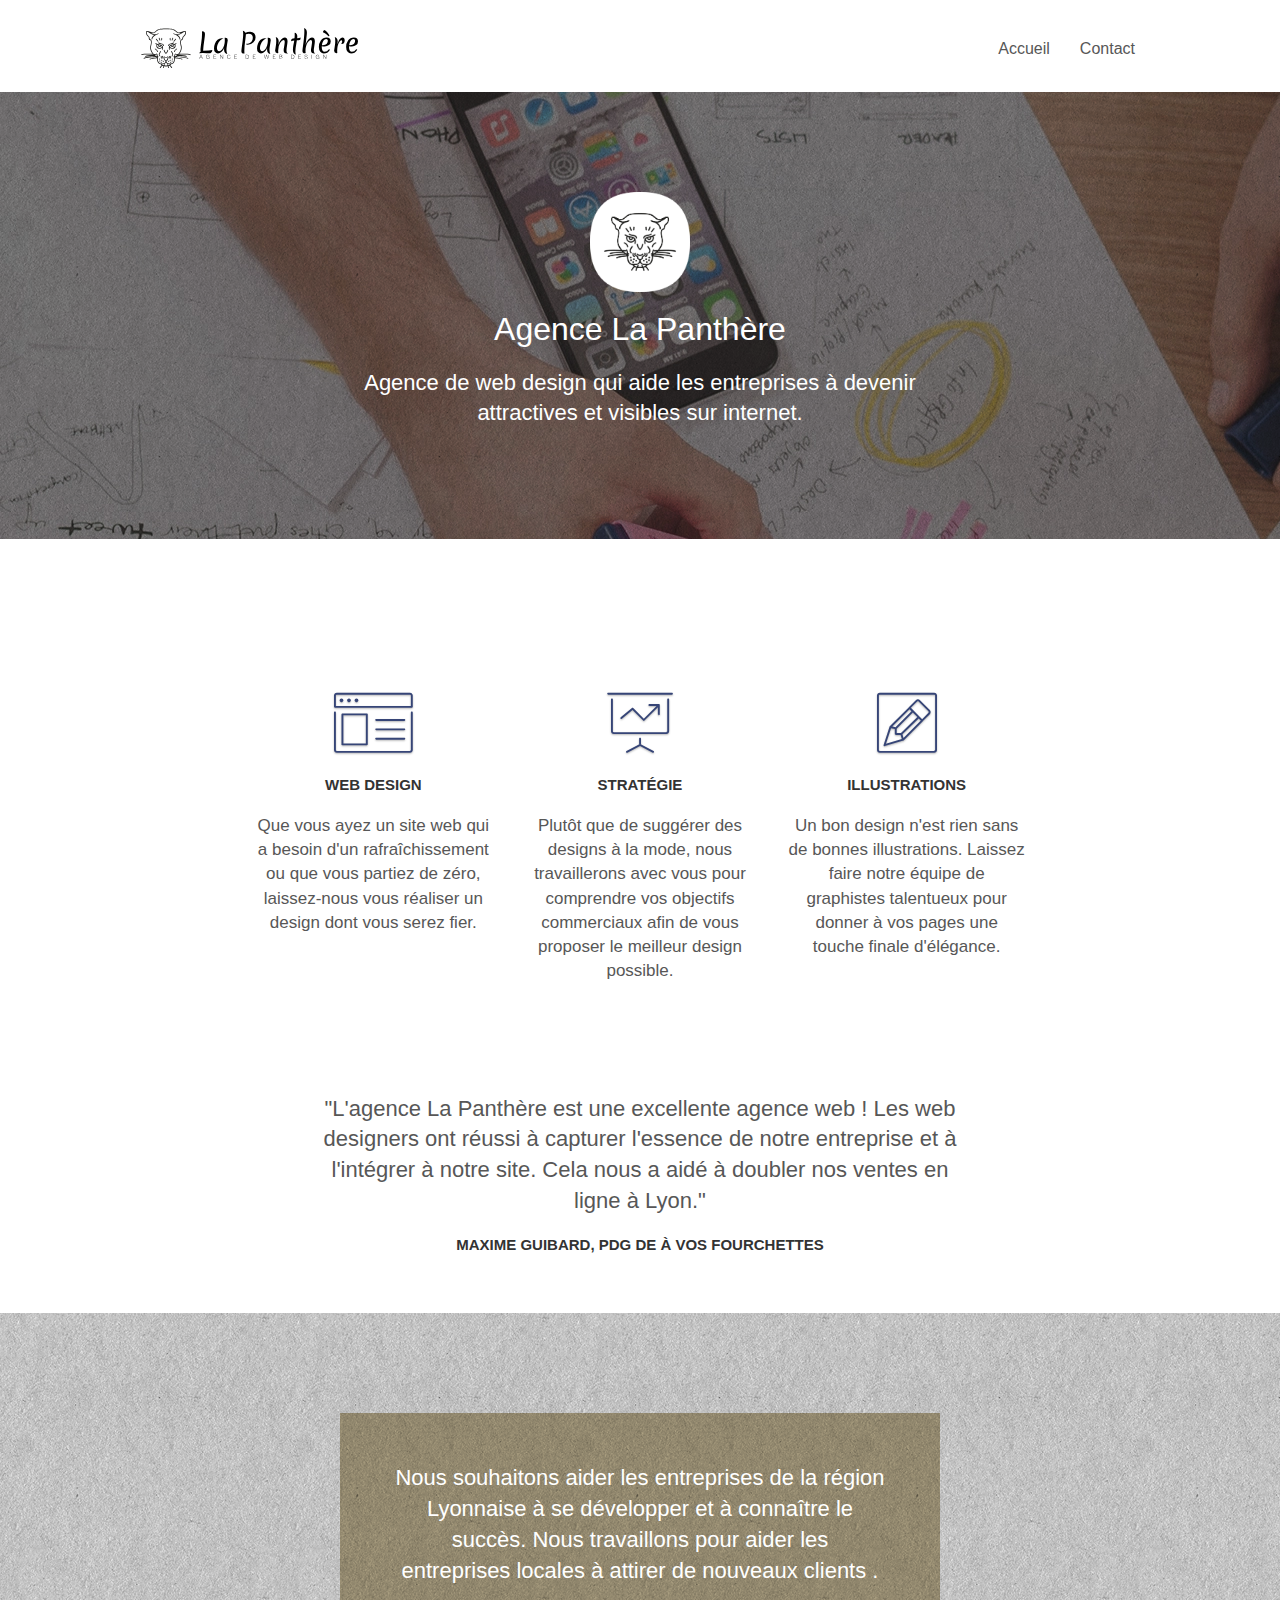
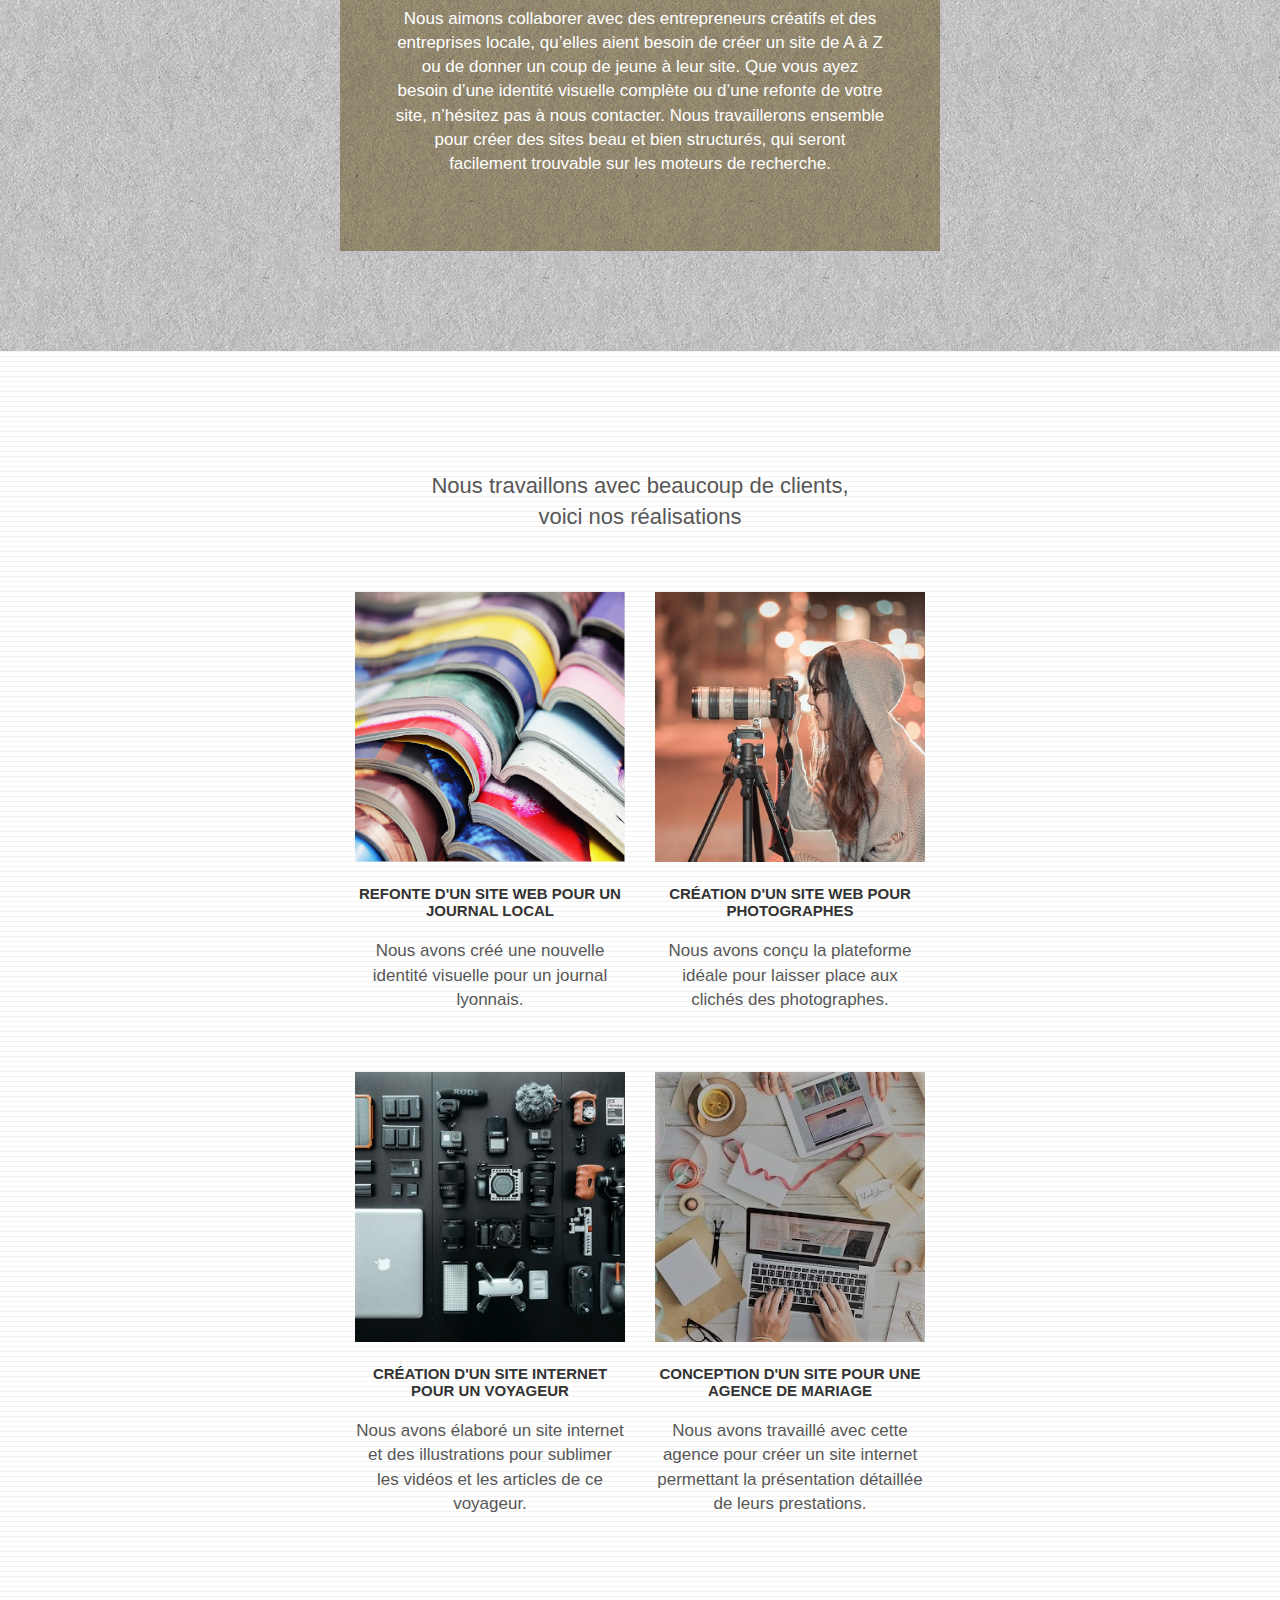
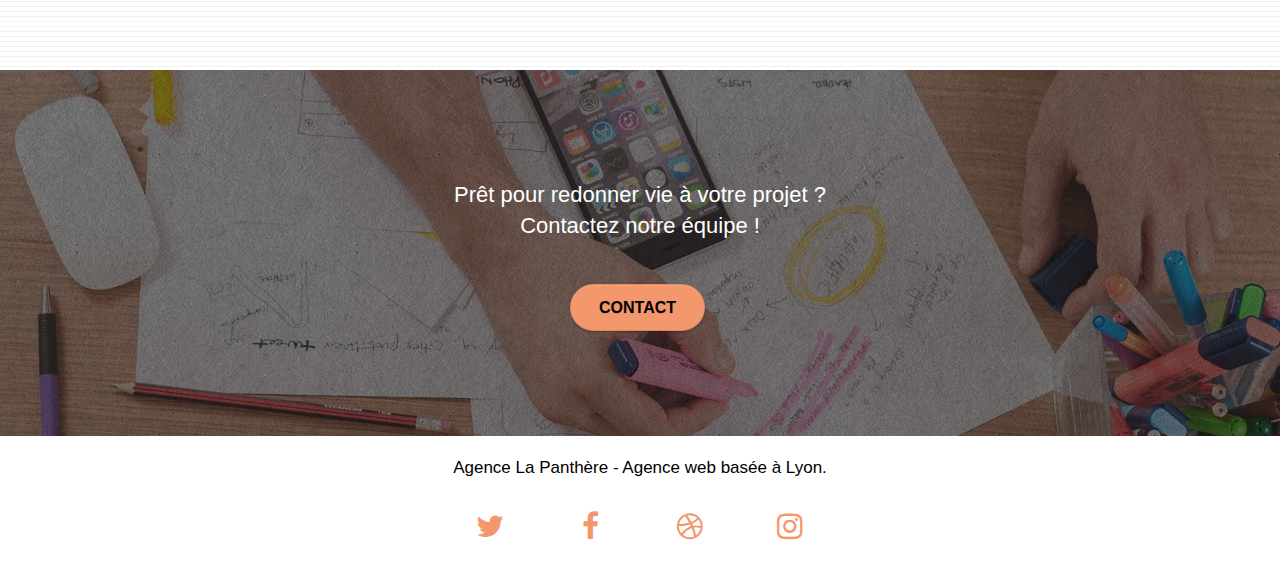
==== commit 50bec45e: "last update" ====
--- a/index.html
+++ b/index.html
@@ -1,305 +1,214 @@
 <?php header("Cache-Control: max-age=2592000"); //30days (60sec * 60min * 24hours * 30days)?>
 
-<!doctype html>
+<!DOCTYPE html>
 <html lang="fr">
-<head>
-    <meta charset="utf-8">
-    <meta name="keywords" content="seo, google, site web, site internet, agence design paris, agence design, agence design,agence design,agence design,agence design,agence design,agence design,agence design,agence design">
-    <meta name="viewport" content="width=device-width, initial-scale=1.0, viewport-fit=cover">
-	<meta name="description" content="Agence la Panthère, agence web design et graphisme. Conception de logo, charte graphique, illustrations, votre image est notre priorité.">
-    <meta name= "robots" content= "index,follow">
-
-	<meta http-equiv="Cache-control" content="public">
-
-	<link rel="shortcut icon" type="image/png" href="favicon.jpg">
-
-	<!-- <link rel="stylesheet" type="text/css" href="./css/bootstrap.css"> -->
-	<link rel="preload" as="style" onload="this.onload=null;this.rel='stylesheet'" type="text/css" href="./css/bootstrap.css">
-	<link rel="stylesheet" type="text/css" href="style.css">
-	<link rel="preload" as="style" onload="this.onload=null;this.rel='stylesheet'" type="text/css" href="./css/font-awesome.css">
-	<link rel="stylesheet" type="text/css" href="./css/et-line.css">
-	<link rel="stylesheet" href="./css/responsive.css" type="text/css">
-	
-    
+  <head>
+    <meta charset="utf-8" />
+    <meta name="keywords" content="seo, google, site web, site internet, agence design paris, agence design, agence design,agence design,agence design,agence design,agence design,agence design,agence design,agence design" />
+    <meta name="viewport" content="width=device-width, initial-scale=1.0, viewport-fit=cover" />
+    <meta name="description" content="Agence la Panthère, agence web design et graphisme. Conception de logo, charte graphique, illustrations, votre image est notre priorité." />
+    <meta name="robots" content="index,follow" />
+
+    <link rel="shortcut icon" type="image/png" href="favicon.jpg" />
+
+    <link rel="preload" as="style" onload="this.onload=null;this.rel='stylesheet'" type="text/css" href="./css/bootstrap.min.css" />
+    <link rel="stylesheet" type="text/css" href="style.css" />
+    <link rel="preload" as="style" onload="this.onload=null;this.rel='stylesheet'" type="text/css" href="./css/font-awesome.css" />
+    <link rel="stylesheet" type="text/css" href="./css/et-line.css" />
+    <link rel="stylesheet" href="./css/responsive.css" type="text/css" />
+
     <title>Agence La Panthère | Accueil</title>
 
-    
-<!-- Analytics -->
- 
-<!-- Analytics END -->
-    
-</head>
-<body>
-<!-- Principal conteneur -->
-<div class="page-container">
-    
-<!-- bloc-0 -->
-<header>
-	<div class="bloc bgc-white l-bloc " id="bloc-0">
-		<div class="container bloc-sm">
-	
-			<nav class="navbar row">
-				<div class="navbar-header">
-					<a class="navbar-brand" href="index.html"><img src="img/agence-la-panthere-monochrome.svg" alt="Logo la panthère, agence web design" height="40" /></a>
-					<button id="nav-toggle" type="button" class="ui-navbar-toggle navbar-toggle" data-toggle="collapse" data-target=".navbar-1">
-						<span class="sr-only">Toggle navigation</span><span class="icon-bar"></span><span class="icon-bar"></span><span class="icon-bar"></span>
-					</button>
-				</div>
-				<div class="collapse navbar-collapse navbar-1 special-dropdown-nav">
-					<ul class="site-navigation nav navbar-nav">
-						<li>
-							<a href="index.html">Accueil</a>
-						</li>
-						<li>
-						</li>
-						<li>
-							<a href="contact.html">Contact</a>
-						</li>
-					</ul>
-				</div>
-			</nav>
-		</div>
-	</div>
-</header>
-
-<!-- bloc-0 END -->
-
-<main>
-<!-- bloc-1-presentation -->
-<div class="bloc bgc-dark-slate-blue bg-banniere d-bloc bg-t-edge bloc-bg-texture texture-paper b-parallax" id="bloc-1-hero">
-	<div class="container bloc-lg">
-		<div class="row tight-width-whitespace">
-			<div class="col-sm-12">
-				<img src="img/logo.png" class="center-block image-resize-mode" width="100" alt="Agence La Panthère, agence web paris, création logo paris" />
-				<h1 class="text-center hero-bloc-text tc-white ">Agence La Panthère</h1>
-				<h2 class="text-center tc-white">Agence de web design qui aide les entreprises à devenir attractives et visibles sur internet.</h2>
-			</div>
-		</div>
-	</div>
-</div>
-<!-- bloc-1-presentation END -->
-
-<!-- bloc-2-services -->
-<div class="bloc bgc-white l-bloc" id="bloc-2-services">
-	<div class="container bloc-md">
-		<div class="row voffset-lg med-width-whitespace mt-10">
-			<div class="col-sm-4">
-				<div class="text-center">
-					<span class="et-icon-browser sm-shadow icon-dark-slate-blue icons icon-lg"></span>
-				</div>
-				<h3 class="mg-md text-center">
-					Web design
-				</h3>
-				<p class="text-center">
-					Que vous ayez un site web qui a besoin d'un rafraîchissement ou que vous partiez de zéro, laissez-nous vous réaliser un design dont vous serez fier.
-				</p>
-			</div>
-			<div class="col-sm-4">
-				<div class="text-center">
-					<span class="et-icon-presentation sm-shadow icon-dark-slate-blue icons icon-lg"></span>
-				</div>
-				<h3 class="mg-md text-center">
-					Stratégie
-				</h3>
-				<p class="text-center ">
-					Plutôt que de suggérer des designs à la mode, nous travaillerons avec vous pour comprendre vos objectifs commerciaux afin de vous proposer le meilleur design possible.<br>
-				</p>
-			</div>
-			<div class="col-sm-4">
-				<div class="text-center">
-					<span class="et-icon-edit sm-shadow icon-dark-slate-blue icons icon-lg"></span>
-				</div>
-				<h3 class="mg-md text-center">
-					Illustrations
-				</h3>
-				<p class="text-center ">
-					Un bon design n'est rien sans de bonnes illustrations. Laissez faire notre équipe de graphistes talentueux pour donner à vos pages une touche finale d'élégance.
-				</p>
-			</div>
-		</div>
-		<div class="row voffset-lg voffset">
-			<div class="col-xs-12 col-md-8 col-md-offset-2 text-center">
-				<h2>"L'agence La Panthère est une excellente agence web ! Les web designers ont réussi à capturer l'essence de notre entreprise et à l'intégrer à notre site. Cela nous a aidé à doubler nos ventes en ligne à Lyon."</h2>
-				<h3>Maxime Guibard, PDG de À vos fourchettes</h3>
-			</div>
-		</div>
-	</div>
-</div>
-<!-- bloc-2-services END -->
-
-<!-- bloc-3-what-i-do -->
-<div class="bloc tc-white bgc-atomic-tangerine bg-presentation d-bloc bloc-bg-texture texture-paper b-parallax" id="bloc-3-what-i-do">
-	<div class="container bloc-lg">
-		<div class="row tight-width-whitespace black-background">
-			<div class="col-sm-12">
-				<h2 class="mg-md text-center tc-white">
-					Nous souhaitons aider les entreprises de la région Lyonnaise à se développer et à connaître le succès. Nous travaillons pour aider les entreprises locales à attirer de nouveaux clients .<br>
-				</h2>
-				<p class="text-center white">
-					Nous aimons collaborer avec des entrepreneurs créatifs et des entreprises locale, qu’elles aient besoin de créer un site de A à Z ou de donner un coup de jeune à leur site. Que vous ayez besoin d’une identité visuelle complète ou d’une refonte de votre site, n’hésitez pas à nous contacter. Nous travaillerons ensemble pour créer des sites beau et bien structurés, qui seront facilement trouvable sur les moteurs de recherche. <br><br>
-				</p>
-			</div>
-		</div>
-	</div>
-</div>
-<!-- bloc-3-what-i-do END -->
-
-<!-- bloc-4-portfolio -->
-<div class="bloc bgc-white bg-lines-h2-bg bg-repeat l-bloc" id="bloc-4-portfolio">
-	<div class="container bloc-lg">
-		<div class="row">
-			<div class="col-sm-12 text-center">
-				<h2>Nous travaillons avec beaucoup de clients, <br>voici nos réalisations</h2>
-			</div>
-		</div>
-		<div class="row tight-width-whitespace portfolio-row">
-			<div class="col-sm-6">
-				<a href="#" data-lightbox="img/1.webp" data-gallery-id="gallery-1" data-caption="Refonte d'un site web pour un journal local" data-frame="snapshot-lb"><amp-img src="img/1.webp" alt="paris web design logo agence web meilleure agence et refonte site web journal" class="img-responsive portfolio-thumb" /></a>
-				<h3 class="mg-md text-center">
-					Refonte d'un site web pour un journal local
-				</h3>
-				<p class="text-center">
-					Nous avons créé une nouvelle identité visuelle pour un journal lyonnais.
-				</p>
-			</div>
-			<div class="col-sm-6">
-				<a href="#" data-lightbox="img/2.webp" data-gallery-id="gallery-1" data-caption="Création d'un site web pour photographes" data-frame="snapshot-lb"><amp-img src="img/2.webp" class="img-responsive portfolio-thumb" alt="paris web design logo agence web meilleure agence, Création d'un site web pour photographes" /></a>
-				<h3 class="mg-md text-center">
-					Création d'un site web pour photographes
-				</h3>
-				<p class="text-center">
-					Nous avons conçu la plateforme idéale pour laisser place aux clichés des photographes.
-				</p>
-			</div>
-		</div>
-		<div class="row tight-width-whitespace portfolio-row">
-			<div class="col-sm-6">
-				<a href="#" data-lightbox="img/3.webp" data-gallery-id="gallery-1" data-caption="Création d'un site internet pour un voyageur" data-frame="snapshot-lb"><amp-img src="img/3.webp" class="img-responsive portfolio-thumb" alt="paris web design logo agence web meilleure agence, Création d'un site web pour voyageur"/></a>
-				<h3 class="mg-md text-center">
-					Création d'un site internet pour un voyageur
-				</h3>
-				<p class="text-center">
-					Nous avons élaboré un site internet et des illustrations pour sublimer les vidéos et les articles de ce voyageur.
-				</p>
-			</div>
-			<div class="col-sm-6">
-				<a href="#" data-lightbox="img/4.webp" data-gallery-id="gallery-1" data-caption="Conception d'un site pour une agence de mariage" data-frame="snapshot-lb"><amp-img src="img/4.webp" class="img-responsive portfolio-thumb" alt="paris web design logo agence web meilleure agence, Création d'un site web pour agence de mariage" /></a>
-				<h3 class="mg-md text-center">
-					Conception d'un site pour une agence de mariage
-				</h3>
-				<p class="text-center">
-					Nous avons travaillé avec cette agence pour créer un site internet permettant la présentation détaillée de leurs prestations.
-				</p>
-			</div>
-		</div>
-	</div>
-</div>
-<!-- bloc-4-portfolio END -->
-
-<!-- bloc-5-cta -->
-<div class="bloc bgc-dark-slate-blue bg-banniere d-bloc bloc-bg-texture texture-paper" id="bloc-5-cta">
-	<div class="container bloc-lg">
-		<div class="row">
-			<div class="col-sm-12 text-center">
-				<h2 class="mg-md text-center tc-white">
-					Prêt pour redonner vie à votre projet ?<br>Contactez notre équipe !
-				</h2>
-				<a href="contact.html" class="btn btn-atomic-tangerine btn-clean btn-rd btn-lg cta-hero">Contact</a>
-			</div>
-		</div>
-	</div>
-</div>
-</main>
-
-
-
-<!-- bloc-5-cta END -->
-<footer>
-	<div class="bloc bgc-atomic-tangerine d-bloc" id="bloc-8">
-		<div class="container bloc-sm">
-			<div class="row">
-				<div class="col-sm-12">
-					<p class="text-center black">
-						Agence La Panthère - Agence web basée à Lyon.<br>
-					</p>
-					<div class="row row-no-gutters social">
-						<div class="col-sm-3">
-							<div class="text-center">
-								<a class="social" href="https://www.twitter.com"><span class="fa fa-twitter icon-md"></span></a>
-							</div>
-						</div>
-						<div class="col-sm-3">
-							<div class="text-center">
-								<a class="social" href="https://www.facebook.com"><span class="fa fa-facebook icon-md"></span></a>
-							</div>
-						</div>
-						<div class="col-sm-3">
-							<div class="text-center">
-								<a class="social" href="https://www.dribbble.com"><span class="fa fa-dribbble icon-md"></span></a>
-							</div>
-						</div>
-						<div class="col-sm-3">
-							<div class="text-center">
-								<a class="social" href="https://www.instagram.com"><span class="fa fa-instagram icon-md"></span></a>
-							</div>
-						</div>
-					</div>
-					<div class="row mt-10">
-						<div class="col-sm-4">
-							<h3>Partenaires</h3>
-								<ul>
-									<li><a href="voiture.com">voiture.com</a></li>
-									<li><a href="pizza.com">pizza.com</a></li>
-									<li><a href="matoiture.com">matoiture.com</a></li>
-									<li><a href="immobilierseo.com">immobilierseo.com</a></li>
-								</ul>		
-						</div>
-						<div class="col-sm-4">
-							<h3>Annuaires liste</h3>
-							<ul>
-								<li><a href="annuaireagence.com">annuaireagence.com</a></li>
-								<li><a href="annuaireseo.com">annuaireseo.com</a></li>
-								<li><a href="annuairemarketing.com">annuairemarketing.com</a></li>
-								<li><a href="123seoture.com">123seo.com</a></li>
-								<li><a href="123site.com">123site.com</a></li>
-								<li><a href="annuairewordpress.com">annuairewordpress.com</a></li>
-								<li><a href="listeagence.com">listeagence.com</a></li>
-								<li><a href="meilleuresagencesparis.com">meilleuresagencesparis.com</a></li>
-								<li><a href="listeseo.com">listeseo.com</a></li>
-							</ul>
-						</div>
-						<div class="col-sm-4">
-							<h3>Annuaires liste 2</h3>
-							<ul>
-								<li><a href="betterseo.com">betterseo.com</a></li>
-								<li><a href="ameliorerseo.com">ameliorerseo.com</a></li>
-								<li><a href="seojuicelien.com">seojuicelien.com</a></li>
-								<li><a href="meilleursliens.com">meilleursliens.com</a></li>
-								<li><a href="liensagogo.com">liensagogo.com</a></li>
-								<li><a href="backlink.com">backlink.com</a></li>
-								<li><a href="linkjuiceannuaire.com">linkjuiceannuaire.com</a></li>
-								<li><a href="remontersurgoogle.com">remontersurgoogle.com</a></li>
-								<li><a href="vraiseofiable.com">vraiseofiable.com</a></li>
-							</ul>
-						</div>
-					</div>
-				</div>
-			</div>
-		</div>
-	</div>
-</footer>
-<!-- Footer - bloc-8 -->
-
-<!-- Footer - bloc-8 END -->
-
-</div>
-<!-- Principal conteneur END -->
-
-	<script src="./js/jquery-2.1.0.js"></script>
-	<script src="./js/bootstrap.js"></script>
-	<script src="./js/blocs.js"></script>
-	<script src="./js/jquery.touchSwipe.js" defer></script>
-	<script src="./js/gmaps.js"></script>
-
-</body>
+    <!-- Analytics -->
+
+    <!-- Analytics END -->
+  </head>
+  <body>
+    <!-- Principal conteneur -->
+    <div class="page-container">
+      <!-- bloc-0 -->
+      <header>
+        <div class="bloc bgc-white l-bloc" id="bloc-0">
+          <div class="container bloc-sm">
+            <nav class="navbar row">
+              <div class="navbar-header">
+                <a class="navbar-brand" href="index.html"><img src="img/agence-la-panthere-monochrome.svg" alt="Logo la panthère, agence web design" height="40" /></a>
+                <button id="nav-toggle" type="button" class="ui-navbar-toggle navbar-toggle" data-toggle="collapse" data-target=".navbar-1"><span class="sr-only">Toggle navigation</span><span class="icon-bar"></span><span class="icon-bar"></span><span class="icon-bar"></span></button>
+              </div>
+              <div class="collapse navbar-collapse navbar-1 special-dropdown-nav">
+                <ul class="site-navigation nav navbar-nav">
+                  <li>
+                    <a href="index.html">Accueil</a>
+                  </li>
+                  <li>
+                    <a href="contact.html">Contact</a>
+                  </li>
+                </ul>
+              </div>
+            </nav>
+          </div>
+        </div>
+      </header>
+
+      <!-- bloc-0 END -->
+
+      <main>
+        <!-- bloc-1-presentation -->
+        <div class="bloc bgc-dark-slate-blue bg-banniere d-bloc bg-t-edge bloc-bg-texture texture-paper b-parallax" id="bloc-1-hero">
+          <div class="container bloc-lg">
+            <div class="row tight-width-whitespace">
+              <div class="col-sm-12">
+                <img src="img/logo.png" class="center-block image-resize-mode" width="100" alt="Agence La Panthère, agence web paris, création logo paris" />
+                <h1 class="text-center hero-bloc-text tc-white">Agence La Panthère</h1>
+                <h2 class="text-center tc-white">Agence de web design qui aide les entreprises à devenir attractives et visibles sur internet.</h2>
+              </div>
+            </div>
+          </div>
+        </div>
+        <!-- bloc-1-presentation END -->
+
+        <!-- bloc-2-services -->
+        <div class="bloc bgc-white l-bloc" id="bloc-2-services">
+          <div class="container bloc-md">
+            <div class="row voffset-lg med-width-whitespace mt-10">
+              <div class="col-sm-4">
+                <div class="text-center">
+                  <span class="et-icon-browser sm-shadow icon-dark-slate-blue icons icon-lg"></span>
+                </div>
+                <h3 class="mg-md text-center">Web design</h3>
+                <p class="text-center">Que vous ayez un site web qui a besoin d'un rafraîchissement ou que vous partiez de zéro, laissez-nous vous réaliser un design dont vous serez fier.</p>
+              </div>
+              <div class="col-sm-4">
+                <div class="text-center">
+                  <span class="et-icon-presentation sm-shadow icon-dark-slate-blue icons icon-lg"></span>
+                </div>
+                <h3 class="mg-md text-center">Stratégie</h3>
+                <p class="text-center">Plutôt que de suggérer des designs à la mode, nous travaillerons avec vous pour comprendre vos objectifs commerciaux afin de vous proposer le meilleur design possible.<br /></p>
+              </div>
+              <div class="col-sm-4">
+                <div class="text-center">
+                  <span class="et-icon-edit sm-shadow icon-dark-slate-blue icons icon-lg"></span>
+                </div>
+                <h3 class="mg-md text-center">Illustrations</h3>
+                <p class="text-center">Un bon design n'est rien sans de bonnes illustrations. Laissez faire notre équipe de graphistes talentueux pour donner à vos pages une touche finale d'élégance.</p>
+              </div>
+            </div>
+            <div class="row voffset-lg voffset">
+              <div class="col-xs-12 col-md-8 col-md-offset-2 text-center">
+                <h2>"L'agence La Panthère est une excellente agence web ! Les web designers ont réussi à capturer l'essence de notre entreprise et à l'intégrer à notre site. Cela nous a aidé à doubler nos ventes en ligne à Lyon."</h2>
+                <h3>Maxime Guibard, PDG de À vos fourchettes</h3>
+              </div>
+            </div>
+          </div>
+        </div>
+        <!-- bloc-2-services END -->
+
+        <!-- bloc-3-what-i-do -->
+        <div class="bloc tc-white bgc-atomic-tangerine bg-presentation d-bloc bloc-bg-texture texture-paper b-parallax" id="bloc-3-what-i-do">
+          <div class="container bloc-lg">
+            <div class="row tight-width-whitespace black-background">
+              <div class="col-sm-12">
+                <h2 class="mg-md text-center tc-white">Nous souhaitons aider les entreprises de la région Lyonnaise à se développer et à connaître le succès. Nous travaillons pour aider les entreprises locales à attirer de nouveaux clients .<br /></h2>
+                <p class="text-center white">Nous aimons collaborer avec des entrepreneurs créatifs et des entreprises locale, qu’elles aient besoin de créer un site de A à Z ou de donner un coup de jeune à leur site. Que vous ayez besoin d’une identité visuelle complète ou d’une refonte de votre site, n’hésitez pas à nous contacter. Nous travaillerons ensemble pour créer des sites beau et bien structurés, qui seront facilement trouvable sur les moteurs de recherche. <br /><br /></p>
+              </div>
+            </div>
+          </div>
+        </div>
+        <!-- bloc-3-what-i-do END -->
+
+        <!-- bloc-4-portfolio -->
+        <div class="bloc bgc-white bg-lines-h2-bg bg-repeat l-bloc" id="bloc-4-portfolio">
+          <div class="container bloc-lg">
+            <div class="row">
+              <div class="col-sm-12 text-center">
+                <h2>Nous travaillons avec beaucoup de clients, <br />voici nos réalisations</h2>
+              </div>
+            </div>
+            <div class="row tight-width-whitespace portfolio-row">
+              <div class="col-sm-6">
+                <a href="#" data-lightbox="img/1.webp" data-gallery-id="gallery-1" data-caption="Refonte d'un site web pour un journal local" data-frame="snapshot-lb"><img src="img/1.webp" alt="paris web design logo agence web meilleure agence et refonte site web journal" class="img-responsive portfolio-thumb" /></a>
+                <h3 class="mg-md text-center">Refonte d'un site web pour un journal local</h3>
+                <p class="text-center">Nous avons créé une nouvelle identité visuelle pour un journal lyonnais.</p>
+              </div>
+              <div class="col-sm-6">
+                <a href="#" data-lightbox="img/2.webp" data-gallery-id="gallery-1" data-caption="Création d'un site web pour photographes" data-frame="snapshot-lb"><img src="img/2.webp" class="img-responsive portfolio-thumb" alt="paris web design logo agence web meilleure agence, Création d'un site web pour photographes" /></a>
+                <h3 class="mg-md text-center">Création d'un site web pour photographes</h3>
+                <p class="text-center">Nous avons conçu la plateforme idéale pour laisser place aux clichés des photographes.</p>
+              </div>
+            </div>
+            <div class="row tight-width-whitespace portfolio-row">
+              <div class="col-sm-6">
+                <a href="#" data-lightbox="img/3.webp" data-gallery-id="gallery-1" data-caption="Création d'un site internet pour un voyageur" data-frame="snapshot-lb"><img src="img/3.webp" class="img-responsive portfolio-thumb" alt="paris web design logo agence web meilleure agence, Création d'un site web pour voyageur" /></a>
+                <h3 class="mg-md text-center">Création d'un site internet pour un voyageur</h3>
+                <p class="text-center">Nous avons élaboré un site internet et des illustrations pour sublimer les vidéos et les articles de ce voyageur.</p>
+              </div>
+              <div class="col-sm-6">
+                <a href="#" data-lightbox="img/4.webp" data-gallery-id="gallery-1" data-caption="Conception d'un site pour une agence de mariage" data-frame="snapshot-lb"><img src="img/4.webp" class="img-responsive portfolio-thumb" alt="paris web design logo agence web meilleure agence, Création d'un site web pour agence de mariage" /></a>
+                <h3 class="mg-md text-center">Conception d'un site pour une agence de mariage</h3>
+                <p class="text-center">Nous avons travaillé avec cette agence pour créer un site internet permettant la présentation détaillée de leurs prestations.</p>
+              </div>
+            </div>
+          </div>
+        </div>
+        <!-- bloc-4-portfolio END -->
+
+        <!-- bloc-5-cta -->
+        <div class="bloc bgc-dark-slate-blue bg-banniere d-bloc bloc-bg-texture texture-paper" id="bloc-5-cta">
+          <div class="container bloc-lg">
+            <div class="row">
+              <div class="col-sm-12 text-center">
+                <h2 class="mg-md text-center tc-white">Prêt pour redonner vie à votre projet ?<br />Contactez notre équipe !</h2>
+                <a href="contact.html" class="btn btn-atomic-tangerine btn-clean btn-rd btn-lg cta-hero">Contact</a>
+              </div>
+            </div>
+          </div>
+        </div>
+      </main>
+
+      <!-- bloc-5-cta END -->
+      <footer>
+        <div class="bloc bgc-atomic-tangerine d-bloc" id="bloc-8">
+          <div class="container bloc-sm">
+            <div class="row">
+              <div class="col-sm-12">
+                <p class="text-center black">Agence La Panthère - Agence web basée à Lyon.<br /></p>
+                <div class="row row-no-gutters social">
+                  <div class="col-sm-3">
+                    <div class="text-center">
+                      <a class="social" href="https://www.twitter.com"><span class="fa fa-twitter icon-md"></span></a>
+                    </div>
+                  </div>
+                  <div class="col-sm-3">
+                    <div class="text-center">
+                      <a class="social" href="https://www.facebook.com"><span class="fa fa-facebook icon-md"></span></a>
+                    </div>
+                  </div>
+                  <div class="col-sm-3">
+                    <div class="text-center">
+                      <a class="social" href="https://www.dribbble.com"><span class="fa fa-dribbble icon-md"></span></a>
+                    </div>
+                  </div>
+                  <div class="col-sm-3">
+                    <div class="text-center">
+                      <a class="social" href="https://www.instagram.com"><span class="fa fa-instagram icon-md"></span></a>
+                    </div>
+                  </div>
+                </div>
+              </div>
+            </div>
+          </div>
+        </div>
+      </footer>
+      <!-- Footer - bloc-8 -->
+
+      <!-- Footer - bloc-8 END -->
+    </div>
+    <!-- Principal conteneur END ///////////////////   JS appelé en dernier -->
+
+    <script src="./js/jquery-2.1.0.js"></script>
+    <script src="./js/bootstrap.js"></script>
+    <script src="./js/blocs.js"></script>
+    <script src="./js/jquery.touchSwipe.js"></script>
+    <script src="./js/gmaps.js"></script>
+  </body>
 </html>
